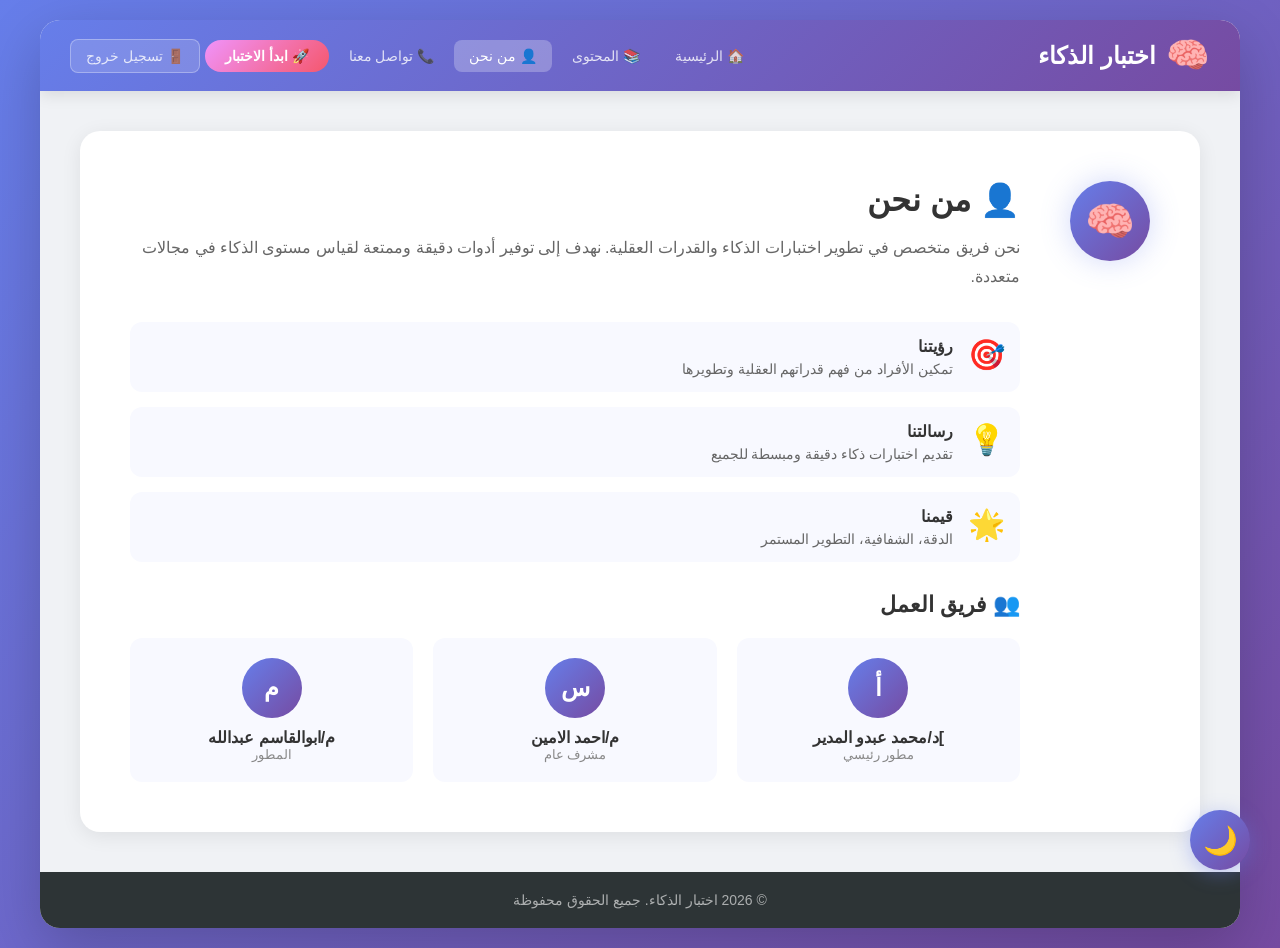
==== about.html @ 83cff0ea "Add files via upload" ====
<!DOCTYPE html>
<html lang="ar" dir="rtl">
<head>
    <meta charset="UTF-8">
    <meta name="viewport" content="width=device-width, initial-scale=1.0">
    <title>من نحن - اختبار الذكاء</title>
    <link rel="stylesheet" href="style.css">
</head>
<body>
    <div class="page-container">
        <!-- رأس الصفحة -->
        <header class="page-header">
            <div class="header-content">
                <div class="logo-section">
                    <span class="brain-icon">🧠</span>
                    <h1>اختبار الذكاء</h1>
                </div>
                <nav class="main-nav">
                    <a href="dashboard.html">🏠 الرئيسية</a>
                    <a href="content.html">📚 المحتوى</a>
                    <a href="about.html" class="active">👤 من نحن</a>
                    <a href="contact.html">📞 تواصل معنا</a>
                    <a href="test.html" class="nav-test-btn">🚀 ابدأ الاختبار</a>
                    <a href="logout.php" class="nav-logout-btn">🚪 تسجيل خروج</a>
                </nav>
                <div class="mobile-menu-btn" onclick="toggleMobileMenu()">☰</div>
            </div>
        </header>

        <!-- المحتوى -->
        <main class="page-main">
            <section class="about-section animate-brain">
                <div class="about-image">
                    <div class="brain-animation-small"></div>
                </div>
                <div class="about-content">
                    <h2>👤 من نحن</h2>
                    <p>نحن فريق متخصص في تطوير اختبارات الذكاء والقدرات العقلية. نهدف إلى توفير أدوات دقيقة وممتعة لقياس مستوى الذكاء في مجالات متعددة.</p>
                    
                    <div class="about-values">
                        <div class="value-item">
                            <span class="value-icon">🎯</span>
                            <div>
                                <h4>رؤيتنا</h4>
                                <p>تمكين الأفراد من فهم قدراتهم العقلية وتطويرها</p>
                            </div>
                        </div>
                        <div class="value-item">
                            <span class="value-icon">💡</span>
                            <div>
                                <h4>رسالتنا</h4>
                                <p>تقديم اختبارات ذكاء دقيقة ومبسطة للجميع</p>
                            </div>
                        </div>
                        <div class="value-item">
                            <span class="value-icon">🌟</span>
                            <div>
                                <h4>قيمنا</h4>
                                <p>الدقة، الشفافية، التطوير المستمر</p>
                            </div>
                        </div>
                    </div>

                    <div class="team-section">
                        <h3>👥 فريق العمل</h3>
                        <div class="team-grid">
                            <div class="team-member">
                                <div class="member-avatar">أ</div>
                                <h4>]د/محمد عبدو  المدير</h4>
                                <p>مطور رئيسي</p>
                            </div>
                            <div class="team-member">
                                <div class="member-avatar">س</div>
                                <h4>م/احمد الامين</h4>
                                <p>مشرف عام</p>
                            </div>
                            <div class="team-member">
                                <div class="member-avatar">م</div>
                                <h4>م/ابوالقاسم عبدالله</h4>
                                <p>المطور</p>
                            </div>
                        </div>
                    </div>
                </div>
            </section>
        </main>

        <footer class="page-footer">
            <p>© 2026 اختبار الذكاء. جميع الحقوق محفوظة</p>
        </footer>
    </div>

    <script src="script.js"></script>
    <script>
        function toggleMobileMenu() {
            document.querySelector('.main-nav').classList.toggle('mobile-open');
        }
    </script>
<!-- زر تبديل الوضع الليلي -->
<button class="theme-toggle" onclick="toggleTheme()" id="themeToggle" title="تبديل الوضع الليلي">
    🌙
</button>

<script src="script.js"></script>
<script>
    // التحقق من الوضع الليلي المحفوظ
    document.addEventListener('DOMContentLoaded', function() {
        if (localStorage.getItem('darkMode') === 'enabled') {
            document.body.classList.add('dark-mode');
            document.getElementById('themeToggle').textContent = '☀️';
        }
    });
</script>
</body>
</html>
---- style.css ----
/* ============================================
   style.css - التصميم الموحد للموقع
   ============================================ */

* {
    margin: 0;
    padding: 0;
    box-sizing: border-box;
    font-family: 'Tahoma', 'Segoe UI', Arial, sans-serif;
}

body {
    background: linear-gradient(135deg, #667eea 0%, #764ba2 100%);
    min-height: 100vh;
    display: flex;
    align-items: center;
    justify-content: center;
    padding: 20px;
}

/* ============================================
   ===== صفحات تسجيل الدخول والتسجيل =====
   ============================================ */

.auth-container {
    background: white;
    border-radius: 20px;
    padding: 50px 40px;
    width: 100%;
    max-width: 420px;
    box-shadow: 0 20px 60px rgba(0, 0, 0, 0.3);
    animation: fadeInUp 0.6s ease;
}

.auth-container.register {
    max-width: 460px;
    padding: 40px 35px;
}

@keyframes fadeInUp {
    from {
        opacity: 0;
        transform: translateY(30px);
    }
    to {
        opacity: 1;
        transform: translateY(0);
    }
}

.logo {
    text-align: center;
    margin-bottom: 30px;
}

.logo .brain-icon {
    font-size: 55px;
    display: block;
    margin-bottom: 10px;
}

.logo h1 {
    font-size: 28px;
    color: #333;
    margin-bottom: 5px;
}

.logo p {
    color: #888;
    font-size: 14px;
}

.form-group {
    margin-bottom: 20px;
}

.form-group label {
    display: block;
    font-weight: 600;
    color: #555;
    margin-bottom: 6px;
    font-size: 14px;
}

.form-group input {
    width: 100%;
    padding: 12px 15px;
    border: 2px solid #e0e0e0;
    border-radius: 10px;
    font-size: 16px;
    transition: all 0.3s ease;
}

.form-group input:focus {
    border-color: #667eea;
    outline: none;
    box-shadow: 0 0 0 3px rgba(102, 126, 234, 0.2);
}

.form-group input.error {
    border-color: #e74c3c;
}

.error-message {
    color: #e74c3c;
    font-size: 12px;
    margin-top: 5px;
    display: none;
}

.password-hint {
    font-size: 12px;
    color: #999;
    margin-top: 4px;
}

.btn-primary {
    width: 100%;
    padding: 14px;
    background: linear-gradient(135deg, #667eea 0%, #764ba2 100%);
    color: white;
    border: none;
    border-radius: 10px;
    font-size: 18px;
    font-weight: 600;
    cursor: pointer;
    transition: all 0.3s ease;
}

.btn-primary:hover {
    transform: scale(1.02);
    box-shadow: 0 8px 25px rgba(102, 126, 234, 0.4);
}

.btn-primary:active {
    transform: scale(0.98);
}

.auth-link {
    text-align: center;
    margin-top: 20px;
    color: #888;
    font-size: 14px;
}

.auth-link a {
    color: #667eea;
    text-decoration: none;
    font-weight: 600;
}

.auth-link a:hover {
    text-decoration: underline;
}

.alert {
    padding: 12px 15px;
    border-radius: 10px;
    margin-bottom: 20px;
    display: none;
}

.alert-danger {
    background: #fde8e8;
    color: #c0392b;
    border: 1px solid #f5c6cb;
}

.alert-success {
    background: #e8f5e9;
    color: #27ae60;
    border: 1px solid #c3e6cb;
}

/* ============================================
   ===== صفحة الاختبار =====
   ============================================ */

.test-container {
    max-width: 800px;
    margin: 0 auto;
    width: 100%;
}

/* رأس الصفحة */
.header {
    background: white;
    border-radius: 15px;
    padding: 20px 25px;
    margin-bottom: 25px;
    box-shadow: 0 2px 10px rgba(0, 0, 0, 0.08);
    display: flex;
    justify-content: space-between;
    align-items: center;
    flex-wrap: wrap;
}

.header .user-info {
    display: flex;
    align-items: center;
    gap: 15px;
}

.header .user-info .avatar {
    width: 40px;
    height: 40px;
    background: linear-gradient(135deg, #667eea 0%, #764ba2 100%);
    border-radius: 50%;
    display: flex;
    align-items: center;
    justify-content: center;
    color: white;
    font-weight: bold;
    font-size: 18px;
}

.header .user-info .username {
    font-weight: 600;
    color: #333;
}

.header .progress-info {
    display: flex;
    align-items: center;
    gap: 20px;
}

.header .progress-info .score-badge {
    background: #667eea;
    color: white;
    padding: 6px 15px;
    border-radius: 20px;
    font-size: 14px;
    font-weight: 600;
}

.btn-logout {
    padding: 8px 18px;
    background: #e74c3c;
    color: white;
    border: none;
    border-radius: 8px;
    cursor: pointer;
    font-weight: 600;
    transition: all 0.3s ease;
}

.btn-logout:hover {
    background: #c0392b;
    transform: scale(1.05);
}

/* شريط التقدم */
.progress-bar-wrapper {
    background: white;
    border-radius: 15px;
    padding: 20px 25px;
    margin-bottom: 25px;
    box-shadow: 0 2px 10px rgba(0, 0, 0, 0.08);
}

.progress-bar-wrapper .progress-text {
    display: flex;
    justify-content: space-between;
    margin-bottom: 8px;
    font-size: 14px;
    color: #666;
}

.progress-bar {
    width: 100%;
    height: 8px;
    background: #e0e0e0;
    border-radius: 10px;
    overflow: hidden;
}

.progress-bar .progress-fill {
    height: 100%;
    background: linear-gradient(90deg, #667eea, #764ba2);
    border-radius: 10px;
    transition: width 0.5s ease;
    width: 0%;
}

/* بطاقة السؤال */
.question-card {
    background: white;
    border-radius: 15px;
    padding: 30px;
    box-shadow: 0 2px 15px rgba(0, 0, 0, 0.08);
    animation: fadeIn 0.4s ease;
}

@keyframes fadeIn {
    from {
        opacity: 0;
        transform: translateY(20px);
    }
    to {
        opacity: 1;
        transform: translateY(0);
    }
}

.question-card .question-number {
    color: #667eea;
    font-weight: 600;
    font-size: 14px;
    margin-bottom: 10px;
}

.question-card .question-text {
    font-size: 20px;
    font-weight: 600;
    color: #333;
    margin-bottom: 25px;
    line-height: 1.6;
}

/* خيارات الإجابة */
.options {
    display: grid;
    gap: 12px;
}

.option {
    display: flex;
    align-items: center;
    padding: 14px 18px;
    border: 2px solid #e8e8e8;
    border-radius: 12px;
    cursor: pointer;
    transition: all 0.25s ease;
}

.option:hover {
    border-color: #667eea;
    background: #f8f9ff;
    transform: translateX(5px);
}

.option.selected {
    border-color: #667eea;
    background: #eef0ff;
    box-shadow: 0 0 0 3px rgba(102, 126, 234, 0.2);
}

.option input[type="radio"] {
    display: none;
}

.option .option-label {
    width: 30px;
    height: 30px;
    background: #f0f2f5;
    border-radius: 50%;
    display: flex;
    align-items: center;
    justify-content: center;
    font-weight: 700;
    color: #555;
    margin-left: 15px;
    flex-shrink: 0;
    transition: all 0.3s ease;
}

.option.selected .option-label {
    background: #667eea;
    color: white;
}

.option .option-text {
    font-size: 16px;
    color: #333;
}

/* ============================================
   ===== أزرار التحكم =====
   ============================================ */

.controls {
    display: flex;
    justify-content: space-between;
    align-items: center;
    margin-top: 30px;
    gap: 15px;
    flex-wrap: wrap;
}

.controls button {
    padding: 14px 35px;
    border: none;
    border-radius: 12px;
    font-weight: 700;
    font-size: 17px;
    cursor: pointer;
    transition: all 0.3s ease;
    min-width: 140px;
    letter-spacing: 0.5px;
    box-shadow: 0 4px 6px rgba(0, 0, 0, 0.1);
}

/* زر السابق */
.btn-prev {
    background: #f0f0f0;
    color: #555;
    order: 1;
    border: 2px solid #e0e0e0;
}

.btn-prev:hover:not(:disabled) {
    background: #e0e0e0;
    transform: translateY(-2px);
    box-shadow: 0 6px 12px rgba(0, 0, 0, 0.15);
}

.btn-prev:disabled {
    opacity: 0.4;
    cursor: not-allowed;
    transform: none;
    box-shadow: none;
}

/* زر التالي */
.btn-next {
    background: linear-gradient(135deg, #667eea 0%, #764ba2 100%);
    color: white;
    order: 2;
}

.btn-next:hover {
    transform: translateY(-2px);
    box-shadow: 0 8px 20px rgba(102, 126, 234, 0.4);
}

.btn-next:active {
    transform: scale(0.98);
}

/* زر إنهاء الاختبار */
.btn-submit {
    background: linear-gradient(135deg, #27ae60 0%, #2ecc71 100%);
    color: white;
    order: 2;
    animation: pulseGreen 2s infinite;
}

.btn-submit:hover {
    transform: translateY(-2px) scale(1.02);
    box-shadow: 0 8px 25px rgba(46, 204, 113, 0.5);
}

.btn-submit:active {
    transform: scale(0.98);
}

.btn-submit.hidden {
    display: none;
}

/* تأثير نبض لزر إنهاء الاختبار */
@keyframes pulseGreen {
    0% {
        box-shadow: 0 0 0 0 rgba(46, 204, 113, 0.4);
    }
    70% {
        box-shadow: 0 0 0 10px rgba(46, 204, 113, 0);
    }
    100% {
        box-shadow: 0 0 0 0 rgba(46, 204, 113, 0);
    }
}

/* ترتيب الأزرار عندما يكون زر إنهاء الاختبار فقط */
.controls:has(.btn-submit:not(.hidden)) {
    justify-content: space-between;
}

.controls:has(.btn-submit:not(.hidden)) .btn-prev {
    order: 1;
}

.controls:has(.btn-submit:not(.hidden)) .btn-submit {
    order: 2;
}

/* ترتيب الأزرار عندما يكون زر التالي فقط */
.controls:has(.btn-next:not(.hidden)) {
    justify-content: space-between;
}

.controls:has(.btn-next:not(.hidden)) .btn-prev {
    order: 1;
}

.controls:has(.btn-next:not(.hidden)) .btn-next {
    order: 2;
}

/* عداد الأسئلة */
.question-counter {
    text-align: center;
    margin-top: 20px;
    color: #999;
    font-size: 14px;
}

/* ============================================
   ===== صفحة النتائج =====
   ============================================ */

.results-container {
    max-width: 700px;
    margin: 0 auto;
    width: 100%;
}

.results-card {
    background: white;
    border-radius: 20px;
    padding: 50px 40px;
    text-align: center;
    box-shadow: 0 20px 60px rgba(0, 0, 0, 0.15);
    animation: fadeInUp 0.6s ease;
}

.results-card .result-icon {
    font-size: 80px;
    margin-bottom: 15px;
}

.results-card .score-number {
    font-size: 60px;
    font-weight: 800;
    color: #333;
    margin: 10px 0;
}

.results-card .score-number span {
    font-size: 30px;
    color: #999;
}

.results-card .iq-level {
    font-size: 24px;
    font-weight: 700;
    color: #667eea;
    margin-bottom: 10px;
}

.results-card .iq-description {
    color: #666;
    font-size: 16px;
    margin-bottom: 25px;
    line-height: 1.8;
}

.results-stats {
    display: grid;
    grid-template-columns: repeat(auto-fit, minmax(120px, 1fr));
    gap: 15px;
    margin: 30px 0;
    padding: 25px;
    background: #f8f9ff;
    border-radius: 15px;
}

.results-stats .stat-item {
    text-align: center;
}

.results-stats .stat-item .stat-value {
    font-size: 28px;
    font-weight: 700;
    color: #333;
}

.results-stats .stat-item .stat-label {
    font-size: 13px;
    color: #888;
    margin-top: 5px;
}

.btn-retry {
    padding: 14px 40px;
    background: linear-gradient(135deg, #667eea 0%, #764ba2 100%);
    color: white;
    border: none;
    border-radius: 10px;
    font-size: 18px;
    font-weight: 600;
    cursor: pointer;
    transition: all 0.3s ease;
    margin: 5px;
}

.btn-retry:hover {
    transform: scale(1.02);
    box-shadow: 0 8px 25px rgba(102, 126, 234, 0.4);
}

.btn-dashboard {
    padding: 14px 40px;
    background: #2ecc71;
    color: white;
    border: none;
    border-radius: 10px;
    font-size: 18px;
    font-weight: 600;
    cursor: pointer;
    transition: all 0.3s ease;
    margin: 5px;
}

.btn-dashboard:hover {
    background: #27ae60;
    transform: scale(1.02);
}

/* ============================================
   ===== التجاوب (Responsive) =====
   ============================================ */

/* للشاشات المتوسطة */
@media (max-width: 768px) {
    .test-container {
        padding: 0 10px;
    }
    
    .question-card {
        padding: 25px;
    }
    
    .question-card .question-text {
        font-size: 18px;
    }
}

/* للشاشات الصغيرة (الجوال) */
@media (max-width: 600px) {
    .auth-container {
        padding: 30px 20px;
    }
    
    .auth-container.register {
        padding: 25px 15px;
    }
    
    .logo h1 {
        font-size: 22px;
    }
    
    .logo .brain-icon {
        font-size: 40px;
    }
    
    /* رأس الصفحة */
    .header {
        flex-direction: column;
        gap: 10px;
        align-items: stretch;
        padding: 15px;
    }
    
    .header .progress-info {
        justify-content: space-between;
    }
    
    .header .user-info .username {
        font-size: 14px;
    }
    
    /* شريط التقدم */
    .progress-bar-wrapper {
        padding: 15px;
    }
    
    .progress-bar-wrapper .progress-text {
        font-size: 12px;
    }
    
    /* بطاقة السؤال */
    .question-card {
        padding: 18px;
    }
    
    .question-card .question-number {
        font-size: 12px;
    }
    
    .question-card .question-text {
        font-size: 16px;
        margin-bottom: 18px;
    }
    
    /* الخيارات */
    .option {
        padding: 12px 14px;
    }
    
    .option .option-label {
        width: 25px;
        height: 25px;
        font-size: 13px;
        margin-left: 12px;
    }
    
    .option .option-text {
        font-size: 14px;
    }
    
    /* الأزرار */
    .controls {
        flex-direction: column;
        align-items: stretch;
        gap: 12px;
        margin-top: 20px;
    }
    
    .controls button {
        width: 100%;
        min-width: unset;
        padding: 16px 20px;
        font-size: 16px;
        border-radius: 10px;
    }
    
    .controls:has(.btn-submit:not(.hidden)) {
        flex-direction: column;
    }
    
    .controls:has(.btn-submit:not(.hidden)) .btn-prev {
        order: 1;
    }
    
    .controls:has(.btn-submit:not(.hidden)) .btn-submit {
        order: 2;
    }
    
    .controls:has(.btn-next:not(.hidden)) {
        flex-direction: column;
    }
    
    .controls:has(.btn-next:not(.hidden)) .btn-prev {
        order: 1;
    }
    
    .controls:has(.btn-next:not(.hidden)) .btn-next {
        order: 2;
    }
    
    .question-counter {
        font-size: 12px;
        margin-top: 15px;
    }
    
    /* صفحة النتائج */
    .results-card {
        padding: 30px 20px;
    }
    
    .results-card .score-number {
        font-size: 40px;
    }
    
    .results-card .result-icon {
        font-size: 60px;
    }
    
    .results-card .iq-level {
        font-size: 20px;
    }
    
    .results-stats {
        grid-template-columns: repeat(3, 1fr);
        gap: 10px;
        padding: 15px;
    }
    
    .results-stats .stat-item .stat-value {
        font-size: 22px;
    }
    
    .btn-retry, .btn-dashboard {
        width: 100%;
        padding: 14px;
        font-size: 16px;
    }
}

/* للشاشات الصغيرة جداً */
@media (max-width: 400px) {
    .auth-container {
        padding: 20px 15px;
    }
    
    .question-card .question-text {
        font-size: 14px;
    }
    
    .option .option-text {
        font-size: 13px;
    }
    
    .controls button {
        font-size: 14px;
        padding: 14px;
    }
    
    .results-card .score-number {
        font-size: 32px;
    }
}

/* ============================================
   ===== تحسينات إضافية =====
   ============================================ */

/* منع تحديد النص */
.option, button {
    user-select: none;
}

/* تحسين التمرير */
::-webkit-scrollbar {
    width: 8px;
}

::-webkit-scrollbar-track {
    background: #f1f1f1;
    border-radius: 10px;
}

::-webkit-scrollbar-thumb {
    background: #667eea;
    border-radius: 10px;
}

::-webkit-scrollbar-thumb:hover {
    background: #764ba2;
}

/* تأثيرات للتحميل */
.loading {
    opacity: 0.6;
    pointer-events: none;
}

/* رسالة نجاح مؤقتة */
.toast-success {
    position: fixed;
    top: 20px;
    right: 20px;
    background: #27ae60;
    color: white;
    padding: 15px 25px;
    border-radius: 10px;
    box-shadow: 0 4px 15px rgba(0, 0, 0, 0.2);
    animation: slideInRight 0.5s ease;
    z-index: 9999;
}

@keyframes slideInRight {
    from {
        transform: translateX(100%);
        opacity: 0;
    }
    to {
        transform: translateX(0);
        opacity: 1;
    }
}

/* ============================================
   ===== نهاية الملف =====
   ============================================ */
/* ============================================
   ===== الصفحات الجديدة (Dashboard, About, Contact, Content) =====
   ============================================ */

/* ===== الحاويات العامة ===== */
.dashboard-container,
.page-container {
    max-width: 1200px;
    margin: 0 auto;
    width: 100%;
    background: #f0f2f5;
    min-height: 100vh;
    border-radius: 20px;
    overflow: hidden;
    box-shadow: 0 20px 60px rgba(0, 0, 0, 0.2);
}

/* ===== رأس الصفحة ===== */
.dashboard-header,
.page-header {
    background: linear-gradient(135deg, #667eea 0%, #764ba2 100%);
    padding: 15px 30px;
    position: sticky;
    top: 0;
    z-index: 1000;
    box-shadow: 0 4px 15px rgba(0, 0, 0, 0.1);
}

.header-content {
    display: flex;
    justify-content: space-between;
    align-items: center;
    flex-wrap: wrap;
    gap: 15px;
}

.logo-section {
    display: flex;
    align-items: center;
    gap: 10px;
    color: white;
}

.logo-section .brain-icon {
    font-size: 35px;
    animation: brainFloat 3s ease-in-out infinite;
}

.logo-section h1 {
    font-size: 24px;
    font-weight: 700;
}

/* ===== القائمة الرئيسية ===== */
.main-nav {
    display: flex;
    align-items: center;
    gap: 5px;
    flex-wrap: wrap;
}

.main-nav a {
    color: rgba(255, 255, 255, 0.8);
    text-decoration: none;
    padding: 8px 15px;
    border-radius: 8px;
    transition: all 0.3s ease;
    font-size: 14px;
    font-weight: 500;
}

.main-nav a:hover {
    background: rgba(255, 255, 255, 0.2);
    color: white;
    transform: translateY(-2px);
}

.main-nav a.active {
    background: rgba(255, 255, 255, 0.25);
    color: white;
}

.nav-test-btn {
    background: linear-gradient(135deg, #f093fb 0%, #f5576c 100%);
    color: white !important;
    font-weight: 700 !important;
    padding: 8px 20px !important;
    border-radius: 25px !important;
}

.nav-test-btn:hover {
    transform: scale(1.05) !important;
    box-shadow: 0 4px 15px rgba(245, 87, 108, 0.4);
}

.nav-logout-btn {
    background: rgba(255, 255, 255, 0.15);
    border: 1px solid rgba(255, 255, 255, 0.3);
}

.nav-logout-btn:hover {
    background: #e74c3c !important;
    border-color: #e74c3c;
}

.mobile-menu-btn {
    display: none;
    color: white;
    font-size: 30px;
    cursor: pointer;
}

/* ===== المحتوى الرئيسي ===== */
.dashboard-main,
.page-main {
    padding: 40px;
    background: #f0f2f5;
}

/* ===== قسم الترحيب ===== */
.welcome-section {
    display: flex;
    align-items: center;
    gap: 50px;
    background: white;
    border-radius: 20px;
    padding: 50px;
    margin-bottom: 40px;
    box-shadow: 0 4px 20px rgba(0, 0, 0, 0.08);
}

.welcome-text h2 {
    font-size: 32px;
    color: #333;
    margin-bottom: 10px;
}

.welcome-text #welcomeUser {
    font-size: 20px;
    color: #667eea;
    font-weight: 600;
    margin-bottom: 15px;
}

.welcome-desc {
    color: #666;
    line-height: 1.8;
    margin-bottom: 25px;
    font-size: 16px;
}

/* ===== إحصائيات الترحيب ===== */
.welcome-stats {
    display: flex;
    gap: 30px;
    margin-bottom: 25px;
}

.stat-box {
    text-align: center;
    background: #f8f9ff;
    padding: 15px 25px;
    border-radius: 12px;
    min-width: 80px;
}

.stat-number {
    display: block;
    font-size: 28px;
    font-weight: 700;
    color: #667eea;
}

.stat-label {
    font-size: 13px;
    color: #888;
}

/* ===== زر بدء الاختبار ===== */
.btn-start-test {
    display: inline-block;
    padding: 14px 40px;
    background: linear-gradient(135deg, #667eea 0%, #764ba2 100%);
    color: white;
    text-decoration: none;
    border-radius: 50px;
    font-weight: 700;
    font-size: 18px;
    transition: all 0.3s ease;
    box-shadow: 0 4px 15px rgba(102, 126, 234, 0.3);
}

.btn-start-test:hover {
    transform: translateY(-3px) scale(1.02);
    box-shadow: 0 8px 30px rgba(102, 126, 234, 0.4);
}

/* ===== رسوم العقل المتحركة ===== */
.brain-animation {
    flex-shrink: 0;
    width: 200px;
    height: 200px;
}

.brain-container {
    width: 100%;
    height: 100%;
    display: flex;
    align-items: center;
    justify-content: center;
}

.brain-3d {
    width: 150px;
    height: 150px;
    background: linear-gradient(135deg, #667eea 0%, #764ba2 100%);
    border-radius: 50%;
    position: relative;
    animation: brainPulse 2s ease-in-out infinite;
    box-shadow: 0 0 40px rgba(102, 126, 234, 0.3);
}

.brain-3d::before {
    content: '🧠';
    font-size: 80px;
    position: absolute;
    top: 50%;
    left: 50%;
    transform: translate(-50%, -50%);
}

.brain-3d::after {
    content: '';
    position: absolute;
    top: -10px;
    left: -10px;
    right: -10px;
    bottom: -10px;
    border-radius: 50%;
    border: 3px solid rgba(102, 126, 234, 0.2);
    animation: brainRing 3s ease-in-out infinite;
}

@keyframes brainPulse {
    0%, 100% { transform: scale(1); }
    50% { transform: scale(1.05); }
}

@keyframes brainRing {
    0%, 100% { transform: scale(1); opacity: 1; }
    50% { transform: scale(1.3); opacity: 0; }
}

@keyframes brainFloat {
    0%, 100% { transform: translateY(0); }
    50% { transform: translateY(-10px); }
}

/* ===== قسم المميزات ===== */
.features-section {
    background: white;
    border-radius: 20px;
    padding: 50px;
    margin-bottom: 40px;
    box-shadow: 0 4px 20px rgba(0, 0, 0, 0.08);
}

.features-section h2 {
    text-align: center;
    font-size: 28px;
    color: #333;
    margin-bottom: 30px;
}

.features-grid {
    display: grid;
    grid-template-columns: repeat(auto-fit, minmax(220px, 1fr));
    gap: 25px;
}

.feature-card {
    background: #f8f9ff;
    padding: 30px 20px;
    border-radius: 15px;
    text-align: center;
    transition: all 0.3s ease;
    border: 2px solid transparent;
}

.feature-card:hover {
    transform: translateY(-5px);
    border-color: #667eea;
    box-shadow: 0 8px 25px rgba(102, 126, 234, 0.15);
}

.feature-icon {
    font-size: 45px;
    display: block;
    margin-bottom: 15px;
}

.feature-card h3 {
    font-size: 18px;
    color: #333;
    margin-bottom: 10px;
}

.feature-card p {
    color: #666;
    font-size: 14px;
    line-height: 1.6;
}

/* ===== قسم الشهادات ===== */
.testimonials-section {
    background: white;
    border-radius: 20px;
    padding: 50px;
    box-shadow: 0 4px 20px rgba(0, 0, 0, 0.08);
}

.testimonials-section h2 {
    text-align: center;
    font-size: 28px;
    color: #333;
    margin-bottom: 30px;
}

.testimonials-grid {
    display: grid;
    grid-template-columns: repeat(auto-fit, minmax(250px, 1fr));
    gap: 25px;
}

.testimonial-card {
    background: #f8f9ff;
    padding: 25px;
    border-radius: 15px;
    border-right: 4px solid #667eea;
}

.testimonial-card p {
    color: #555;
    font-size: 15px;
    line-height: 1.8;
    margin-bottom: 15px;
    font-style: italic;
}

.testimonial-author {
    display: flex;
    justify-content: space-between;
    align-items: center;
}

.author-name {
    font-weight: 600;
    color: #333;
}

.author-rating {
    color: #f1c40f;
}

/* ===== صفحة من نحن ===== */
.about-section {
    display: flex;
    gap: 50px;
    background: white;
    border-radius: 20px;
    padding: 50px;
    box-shadow: 0 4px 20px rgba(0, 0, 0, 0.08);
}

.about-content h2 {
    font-size: 32px;
    color: #333;
    margin-bottom: 15px;
}

.about-content > p {
    color: #666;
    line-height: 1.8;
    font-size: 16px;
    margin-bottom: 30px;
}

.about-values {
    display: grid;
    gap: 15px;
    margin-bottom: 30px;
}

.value-item {
    display: flex;
    align-items: flex-start;
    gap: 15px;
    padding: 15px;
    background: #f8f9ff;
    border-radius: 12px;
}

.value-icon {
    font-size: 30px;
}

.value-item h4 {
    color: #333;
    margin-bottom: 5px;
}

.value-item p {
    color: #666;
    font-size: 14px;
}

/* ===== فريق العمل ===== */
.team-section h3 {
    font-size: 22px;
    color: #333;
    margin-bottom: 20px;
}

.team-grid {
    display: grid;
    grid-template-columns: repeat(auto-fit, minmax(150px, 1fr));
    gap: 20px;
}

.team-member {
    text-align: center;
    padding: 20px;
    background: #f8f9ff;
    border-radius: 12px;
    transition: all 0.3s ease;
}

.team-member:hover {
    transform: translateY(-5px);
    box-shadow: 0 8px 25px rgba(0, 0, 0, 0.1);
}

.member-avatar {
    width: 60px;
    height: 60px;
    background: linear-gradient(135deg, #667eea 0%, #764ba2 100%);
    border-radius: 50%;
    display: flex;
    align-items: center;
    justify-content: center;
    color: white;
    font-size: 24px;
    font-weight: 700;
    margin: 0 auto 10px;
}

.team-member h4 {
    color: #333;
    font-size: 16px;
}

.team-member p {
    color: #888;
    font-size: 13px;
}

/* ===== صفحة تواصل معنا ===== */
.contact-section {
    display: grid;
    grid-template-columns: 1fr 1fr;
    gap: 40px;
    background: white;
    border-radius: 20px;
    padding: 50px;
    box-shadow: 0 4px 20px rgba(0, 0, 0, 0.08);
}

.contact-info h2 {
    font-size: 32px;
    color: #333;
    margin-bottom: 15px;
}

.contact-info > p {
    color: #666;
    margin-bottom: 25px;
}

.contact-methods {
    display: grid;
    gap: 15px;
    margin-bottom: 25px;
}

.contact-method {
    display: flex;
    align-items: center;
    gap: 15px;
    padding: 12px 15px;
    background: #f8f9ff;
    border-radius: 10px;
}

.contact-icon {
    font-size: 28px;
}

.contact-method h4 {
    color: #333;
    font-size: 15px;
}

.contact-method p {
    color: #666;
    font-size: 14px;
}

.social-links {
    display: flex;
    gap: 10px;
    flex-wrap: wrap;
}

.social-link {
    padding: 8px 20px;
    background: #f0f2f5;
    color: #555;
    text-decoration: none;
    border-radius: 25px;
    transition: all 0.3s ease;
    font-size: 14px;
}

.social-link:hover {
    background: #667eea;
    color: white;
    transform: translateY(-2px);
}

/* ===== نموذج الاتصال ===== */
.contact-form h3 {
    font-size: 22px;
    color: #333;
    margin-bottom: 20px;
}

.contact-form .form-group {
    margin-bottom: 15px;
}

.contact-form label {
    display: block;
    font-weight: 600;
    color: #555;
    margin-bottom: 5px;
    font-size: 14px;
}

.contact-form input,
.contact-form textarea {
    width: 100%;
    padding: 12px 15px;
    border: 2px solid #e0e0e0;
    border-radius: 10px;
    font-size: 15px;
    transition: all 0.3s ease;
}

.contact-form input:focus,
.contact-form textarea:focus {
    border-color: #667eea;
    outline: none;
    box-shadow: 0 0 0 3px rgba(102, 126, 234, 0.2);
}

.btn-send {
    width: 100%;
    padding: 14px;
    background: linear-gradient(135deg, #667eea 0%, #764ba2 100%);
    color: white;
    border: none;
    border-radius: 10px;
    font-size: 18px;
    font-weight: 600;
    cursor: pointer;
    transition: all 0.3s ease;
}

.btn-send:hover {
    transform: scale(1.02);
    box-shadow: 0 8px 25px rgba(102, 126, 234, 0.4);
}

.form-message {
    margin-top: 15px;
    padding: 15px;
    border-radius: 10px;
    display: none;
}

.form-message.success {
    display: block;
    background: #e8f5e9;
    color: #27ae60;
    border: 1px solid #c3e6cb;
}

/* ===== صفحة المحتوى ===== */
.content-header {
    text-align: center;
    margin-bottom: 40px;
}

.content-header h2 {
    font-size: 32px;
    color: #333;
    margin-bottom: 10px;
}

.content-header p {
    color: #666;
    font-size: 16px;
}

.content-grid {
    display: grid;
    grid-template-columns: repeat(auto-fit, minmax(280px, 1fr));
    gap: 25px;
    margin-bottom: 40px;
}

.content-card {
    background: white;
    padding: 30px;
    border-radius: 15px;
    box-shadow: 0 4px 15px rgba(0, 0, 0, 0.08);
    transition: all 0.3s ease;
}

.content-card:hover {
    transform: translateY(-5px);
    box-shadow: 0 8px 30px rgba(0, 0, 0, 0.12);
}

.content-card-icon {
    font-size: 40px;
    display: block;
    margin-bottom: 15px;
}

.content-card h3 {
    font-size: 20px;
    color: #333;
    margin-bottom: 10px;
}

.content-card p {
    color: #666;
    font-size: 14px;
    line-height: 1.6;
    margin-bottom: 15px;
}

.content-card ul {
    list-style: none;
    padding: 0;
}

.content-card ul li {
    padding: 5px 0;
    color: #555;
    font-size: 14px;
}

.content-info-box {
    background: linear-gradient(135deg, #667eea 0%, #764ba2 100%);
    padding: 40px;
    border-radius: 15px;
    color: white;
    text-align: center;
}

.content-info-box h3 {
    font-size: 24px;
    margin-bottom: 20px;
}

.content-info-box ul {
    list-style: none;
    padding: 0;
    margin-bottom: 25px;
}

.content-info-box ul li {
    padding: 8px 0;
    font-size: 16px;
}

.content-info-box .btn-start-test {
    background: white;
    color: #667eea;
}

.content-info-box .btn-start-test:hover {
    background: #f0f0f0;
}

/* ===== تذييل الصفحة ===== */
.dashboard-footer,
.page-footer {
    background: #2d3436;
    padding: 20px 40px;
    text-align: center;
    color: rgba(255, 255, 255, 0.6);
}

.dashboard-footer p,
.page-footer p {
    font-size: 14px;
}

.footer-links {
    display: flex;
    justify-content: center;
    gap: 20px;
    margin-top: 10px;
}

.footer-links a {
    color: rgba(255, 255, 255, 0.6);
    text-decoration: none;
    font-size: 13px;
    transition: color 0.3s ease;
}

.footer-links a:hover {
    color: white;
}

/* ===== رسوم عقل صغيرة ===== */
.brain-animation-small {
    width: 80px;
    height: 80px;
    margin: 0 auto 20px;
    background: linear-gradient(135deg, #667eea 0%, #764ba2 100%);
    border-radius: 50%;
    display: flex;
    align-items: center;
    justify-content: center;
    font-size: 40px;
    animation: brainPulse 2s ease-in-out infinite;
    box-shadow: 0 0 30px rgba(102, 126, 234, 0.3);
}

.brain-animation-small::before {
    content: '🧠';
}

/* ===== التجاوب للشاشات الصغيرة ===== */
@media (max-width: 992px) {
    .welcome-section {
        flex-direction: column;
        padding: 30px;
    }
    
    .brain-animation {
        width: 150px;
        height: 150px;
    }
    
    .brain-3d {
        width: 120px;
        height: 120px;
    }
    
    .contact-section {
        grid-template-columns: 1fr;
    }
}

@media (max-width: 768px) {
    .main-nav {
        display: none;
        flex-direction: column;
        width: 100%;
        background: rgba(255, 255, 255, 0.1);
        padding: 15px;
        border-radius: 10px;
    }
    
    .main-nav.mobile-open {
        display: flex;
    }
    
    .main-nav a {
        width: 100%;
        text-align: center;
        padding: 12px;
    }
    
    .mobile-menu-btn {
        display: block;
    }
    
    .dashboard-main,
    .page-main {
        padding: 20px;
    }
    
    .welcome-section {
        padding: 20px;
    }
    
    .welcome-text h2 {
        font-size: 24px;
    }
    
    .welcome-stats {
        flex-wrap: wrap;
        gap: 15px;
    }
    
    .stat-box {
        min-width: 70px;
        padding: 12px 18px;
    }
    
    .features-section,
    .testimonials-section,
    .about-section,
    .contact-section {
        padding: 25px;
    }
    
    .features-grid {
        grid-template-columns: 1fr 1fr;
    }
    
    .team-grid {
        grid-template-columns: 1fr 1fr;
    }
    
    .content-grid {
        grid-template-columns: 1fr;
    }
    
    .content-info-box {
        padding: 25px;
    }
}

@media (max-width: 480px) {
    .features-grid {
        grid-template-columns: 1fr;
    }
    
    .team-grid {
        grid-template-columns: 1fr;
    }
    
    .testimonials-grid {
        grid-template-columns: 1fr;
    }
    
    .header-content {
        flex-wrap: wrap;
    }
    
    .logo-section h1 {
        font-size: 18px;
    }
    
    .dashboard-footer,
    .page-footer {
        padding: 15px 20px;
    }
    
    .footer-links {
        flex-wrap: wrap;
        gap: 10px;
    }
}
/* ============================================
   ===== صفحة النتائج - مقياس IQ =====
   ============================================ */

/* حاوية درجة IQ */
.iq-score-container {
    margin: 20px 0;
    text-align: center;
}

.iq-score-number {
    font-size: 72px;
    font-weight: 900;
    background: linear-gradient(135deg, #667eea 0%, #764ba2 100%);
    -webkit-background-clip: text;
    -webkit-text-fill-color: transparent;
    background-clip: text;
    animation: scorePulse 2s ease-in-out infinite;
}

@keyframes scorePulse {
    0%, 100% { transform: scale(1); }
    50% { transform: scale(1.05); }
}

.iq-score-label {
    font-size: 18px;
    color: #888;
    margin-top: 5px;
}

/* شارة مستوى الذكاء */
.iq-level-badge {
    display: inline-block;
    padding: 10px 30px;
    background: linear-gradient(135deg, #667eea 0%, #764ba2 100%);
    color: white;
    border-radius: 50px;
    font-size: 24px;
    font-weight: 700;
    margin: 10px 0;
    box-shadow: 0 4px 15px rgba(102, 126, 234, 0.3);
}

/* شريط تقدم IQ */
.iq-bar-container {
    margin: 25px 0;
    padding: 15px 0;
}

.iq-bar-labels {
    display: flex;
    justify-content: space-between;
    font-size: 12px;
    color: #999;
    margin-bottom: 5px;
}

.iq-bar {
    position: relative;
    width: 100%;
    height: 20px;
    background: #f0f0f0;
    border-radius: 10px;
    overflow: visible;
    box-shadow: inset 0 2px 4px rgba(0, 0, 0, 0.1);
}

.iq-bar-fill {
    height: 100%;
    border-radius: 10px;
    transition: width 1.5s ease;
    background: linear-gradient(90deg, #667eea, #764ba2);
    position: relative;
}

.iq-bar-marker {
    position: absolute;
    top: -25px;
    font-size: 20px;
    color: #e74c3c;
    transition: left 1.5s ease;
    animation: bounceMarker 2s ease-in-out infinite;
}

@keyframes bounceMarker {
    0%, 100% { transform: translateY(0); }
    50% { transform: translateY(-5px); }
}

/* تفسير النتيجة */
.iq-interpretation {
    background: #f8f9ff;
    border-radius: 15px;
    padding: 20px;
    margin: 20px 0;
}

.iq-interpretation h3 {
    color: #333;
    margin-bottom: 15px;
    font-size: 18px;
}

.interpretation-grid {
    display: grid;
    grid-template-columns: 1fr 1fr;
    gap: 12px;
}

.interpretation-item {
    display: flex;
    justify-content: space-between;
    align-items: center;
    padding: 8px 12px;
    background: white;
    border-radius: 8px;
    border-right: 3px solid #667eea;
}

.interpretation-label {
    color: #888;
    font-size: 13px;
}

.interpretation-value {
    font-weight: 600;
    color: #333;
    font-size: 14px;
}

/* نصائح التحسين */
.iq-tips {
    background: linear-gradient(135deg, #2d3436 0%, #636e72 100%);
    border-radius: 15px;
    padding: 25px;
    margin: 20px 0;
    color: white;
}

.iq-tips h3 {
    color: white;
    margin-bottom: 15px;
    font-size: 18px;
}

.iq-tips ul {
    list-style: none;
    padding: 0;
}

.iq-tips ul li {
    padding: 8px 0;
    border-bottom: 1px solid rgba(255, 255, 255, 0.1);
    font-size: 14px;
}

.iq-tips ul li:last-child {
    border-bottom: none;
}

/* أزرار النتائج */
.results-actions {
    display: flex;
    justify-content: center;
    gap: 15px;
    flex-wrap: wrap;
    margin-top: 25px;
}

.results-actions button {
    padding: 12px 30px;
    border: none;
    border-radius: 10px;
    font-weight: 600;
    font-size: 16px;
    cursor: pointer;
    transition: all 0.3s ease;
}

.btn-share {
    background: linear-gradient(135deg, #00b894 0%, #00cec9 100%);
    color: white;
}

.btn-share:hover {
    transform: scale(1.05);
    box-shadow: 0 4px 15px rgba(0, 206, 201, 0.4);
}

/* التجاوب */
@media (max-width: 600px) {
    .iq-score-number {
        font-size: 48px;
    }
    
    .iq-level-badge {
        font-size: 18px;
        padding: 8px 20px;
    }
    
    .interpretation-grid {
        grid-template-columns: 1fr;
    }
    
    .results-actions {
        flex-direction: column;
        align-items: stretch;
    }
    
    .results-actions button {
        width: 100%;
    }
}
/* ============================================
   ===== الوضع الليلي (Dark Mode) =====
   ============================================ */

/* زر تبديل الوضع */
.theme-toggle {
    position: fixed;
    bottom: 30px;
    right: 30px;
    z-index: 9999;
    background: linear-gradient(135deg, #667eea 0%, #764ba2 100%);
    color: white;
    border: none;
    border-radius: 50%;
    width: 60px;
    height: 60px;
    font-size: 28px;
    cursor: pointer;
    box-shadow: 0 4px 20px rgba(102, 126, 234, 0.4);
    transition: all 0.3s ease;
    display: flex;
    align-items: center;
    justify-content: center;
}

.theme-toggle:hover {
    transform: scale(1.1) rotate(20deg);
    box-shadow: 0 8px 30px rgba(102, 126, 234, 0.6);
}

.theme-toggle:active {
    transform: scale(0.95);
}

/* ===== الوضع الليلي ===== */
body.dark-mode {
    background: linear-gradient(135deg, #1a1a2e 0%, #16213e 50%, #0f3460 100%);
}

body.dark-mode .auth-container,
body.dark-mode .dashboard-container,
body.dark-mode .page-container,
body.dark-mode .results-container {
    background: #1a1a2e;
    box-shadow: 0 20px 60px rgba(0, 0, 0, 0.5);
}

body.dark-mode .auth-container {
    background: #1e1e3a;
}

body.dark-mode .logo h1 {
    color: #fff;
}

body.dark-mode .logo p {
    color: #aaa;
}

body.dark-mode .form-group label {
    color: #ccc;
}

body.dark-mode .form-group input {
    background: #2d2d4a;
    border-color: #444;
    color: #fff;
}

body.dark-mode .form-group input:focus {
    border-color: #667eea;
}

body.dark-mode .auth-link {
    color: #aaa;
}

body.dark-mode .auth-link a {
    color: #8b9cf7;
}

/* ===== الوضع الليلي - الصفحات الداخلية ===== */
body.dark-mode .header {
    background: #1e1e3a;
}

body.dark-mode .header .username {
    color: #fff;
}

body.dark-mode .progress-bar-wrapper {
    background: #1e1e3a;
}

body.dark-mode .progress-bar-wrapper .progress-text {
    color: #aaa;
}

body.dark-mode .progress-bar {
    background: #2d2d4a;
}

body.dark-mode .question-card {
    background: #1e1e3a;
}

body.dark-mode .question-card .question-number {
    color: #8b9cf7;
}

body.dark-mode .question-card .question-text {
    color: #fff;
}

body.dark-mode .option {
    border-color: #444;
    background: #2d2d4a;
}

body.dark-mode .option:hover {
    border-color: #667eea;
    background: #3d3d5a;
}

body.dark-mode .option.selected {
    border-color: #667eea;
    background: #3d3d5a;
}

body.dark-mode .option .option-label {
    background: #3d3d5a;
    color: #ccc;
}

body.dark-mode .option.selected .option-label {
    background: #667eea;
    color: white;
}

body.dark-mode .option .option-text {
    color: #ddd;
}

body.dark-mode .question-counter {
    color: #aaa;
}

/* ===== الوضع الليلي - Dashboard ===== */
body.dark-mode .dashboard-main,
body.dark-mode .page-main {
    background: #1a1a2e;
}

body.dark-mode .welcome-section {
    background: #1e1e3a;
}

body.dark-mode .welcome-text h2 {
    color: #fff;
}

body.dark-mode .welcome-text #welcomeUser {
    color: #8b9cf7;
}

body.dark-mode .welcome-desc {
    color: #aaa;
}

body.dark-mode .stat-box {
    background: #2d2d4a;
}

body.dark-mode .stat-number {
    color: #8b9cf7;
}

body.dark-mode .stat-label {
    color: #aaa;
}

body.dark-mode .features-section {
    background: #1e1e3a;
}

body.dark-mode .features-section h2 {
    color: #fff;
}

body.dark-mode .feature-card {
    background: #2d2d4a;
}

body.dark-mode .feature-card h3 {
    color: #fff;
}

body.dark-mode .feature-card p {
    color: #aaa;
}

body.dark-mode .testimonials-section {
    background: #1e1e3a;
}

body.dark-mode .testimonials-section h2 {
    color: #fff;
}

body.dark-mode .testimonial-card {
    background: #2d2d4a;
}

body.dark-mode .testimonial-card p {
    color: #ddd;
}

body.dark-mode .author-name {
    color: #fff;
}

/* ===== الوضع الليلي - صفحة النتائج ===== */
body.dark-mode .results-card {
    background: #1e1e3a;
}

body.dark-mode .results-card h1 {
    color: #fff;
}

body.dark-mode .iq-score-label {
    color: #aaa;
}

body.dark-mode .iq-level-badge {
    background: linear-gradient(135deg, #667eea 0%, #764ba2 100%);
}

body.dark-mode .iq-description {
    color: #ddd;
}

body.dark-mode .iq-bar {
    background: #2d2d4a;
}

body.dark-mode .iq-bar-labels {
    color: #aaa;
}

body.dark-mode .iq-interpretation {
    background: #2d2d4a;
}

body.dark-mode .iq-interpretation h3 {
    color: #fff;
}

body.dark-mode .interpretation-item {
    background: #1e1e3a;
}

body.dark-mode .interpretation-label {
    color: #aaa;
}

body.dark-mode .interpretation-value {
    color: #ddd;
}

body.dark-mode .iq-tips {
    background: linear-gradient(135deg, #0f0f1f 0%, #1a1a2e 100%);
}

body.dark-mode .iq-tips h3 {
    color: #fff;
}

body.dark-mode .iq-tips ul li {
    color: #ddd;
}

/* ===== الوضع الليلي - About, Contact, Content ===== */
body.dark-mode .about-content h2 {
    color: #fff;
}

body.dark-mode .about-content > p {
    color: #aaa;
}

body.dark-mode .value-item {
    background: #2d2d4a;
}

body.dark-mode .value-item h4 {
    color: #fff;
}

body.dark-mode .value-item p {
    color: #aaa;
}

body.dark-mode .team-member {
    background: #2d2d4a;
}

body.dark-mode .team-member h4 {
    color: #fff;
}

body.dark-mode .team-member p {
    color: #aaa;
}

body.dark-mode .contact-info h2 {
    color: #fff;
}

body.dark-mode .contact-info > p {
    color: #aaa;
}

body.dark-mode .contact-method {
    background: #2d2d4a;
}

body.dark-mode .contact-method h4 {
    color: #fff;
}

body.dark-mode .contact-method p {
    color: #aaa;
}

body.dark-mode .contact-form h3 {
    color: #fff;
}

body.dark-mode .contact-form input,
body.dark-mode .contact-form textarea {
    background: #2d2d4a;
    border-color: #444;
    color: #fff;
}

body.dark-mode .contact-form input:focus,
body.dark-mode .contact-form textarea:focus {
    border-color: #667eea;
}

body.dark-mode .social-link {
    background: #2d2d4a;
    color: #ddd;
}

body.dark-mode .social-link:hover {
    background: #667eea;
    color: white;
}

body.dark-mode .content-header h2 {
    color: #fff;
}

body.dark-mode .content-header p {
    color: #aaa;
}

body.dark-mode .content-card {
    background: #1e1e3a;
}

body.dark-mode .content-card h3 {
    color: #fff;
}

body.dark-mode .content-card p {
    color: #aaa;
}

body.dark-mode .content-card ul li {
    color: #ccc;
}

/* ===== الوضع الليلي - التذييل ===== */
body.dark-mode .dashboard-footer,
body.dark-mode .page-footer {
    background: #0f0f1f;
}

body.dark-mode .dashboard-footer p,
body.dark-mode .page-footer p {
    color: #888;
}

body.dark-mode .footer-links a {
    color: #888;
}

body.dark-mode .footer-links a:hover {
    color: #fff;
}

/* ===== الوضع الليلي - الإشعارات ===== */
body.dark-mode .alert-danger {
    background: #3d1a1a;
    color: #ff6b6b;
    border-color: #5a2a2a;
}

body.dark-mode .alert-success {
    background: #1a3d1a;
    color: #6bff6b;
    border-color: #2a5a2a;
}

/* ===== الوضع الليلي - شريط التمرير ===== */
body.dark-mode ::-webkit-scrollbar-track {
    background: #1a1a2e;
}

body.dark-mode ::-webkit-scrollbar-thumb {
    background: #667eea;
}

body.dark-mode ::-webkit-scrollbar-thumb:hover {
    background: #764ba2;
}
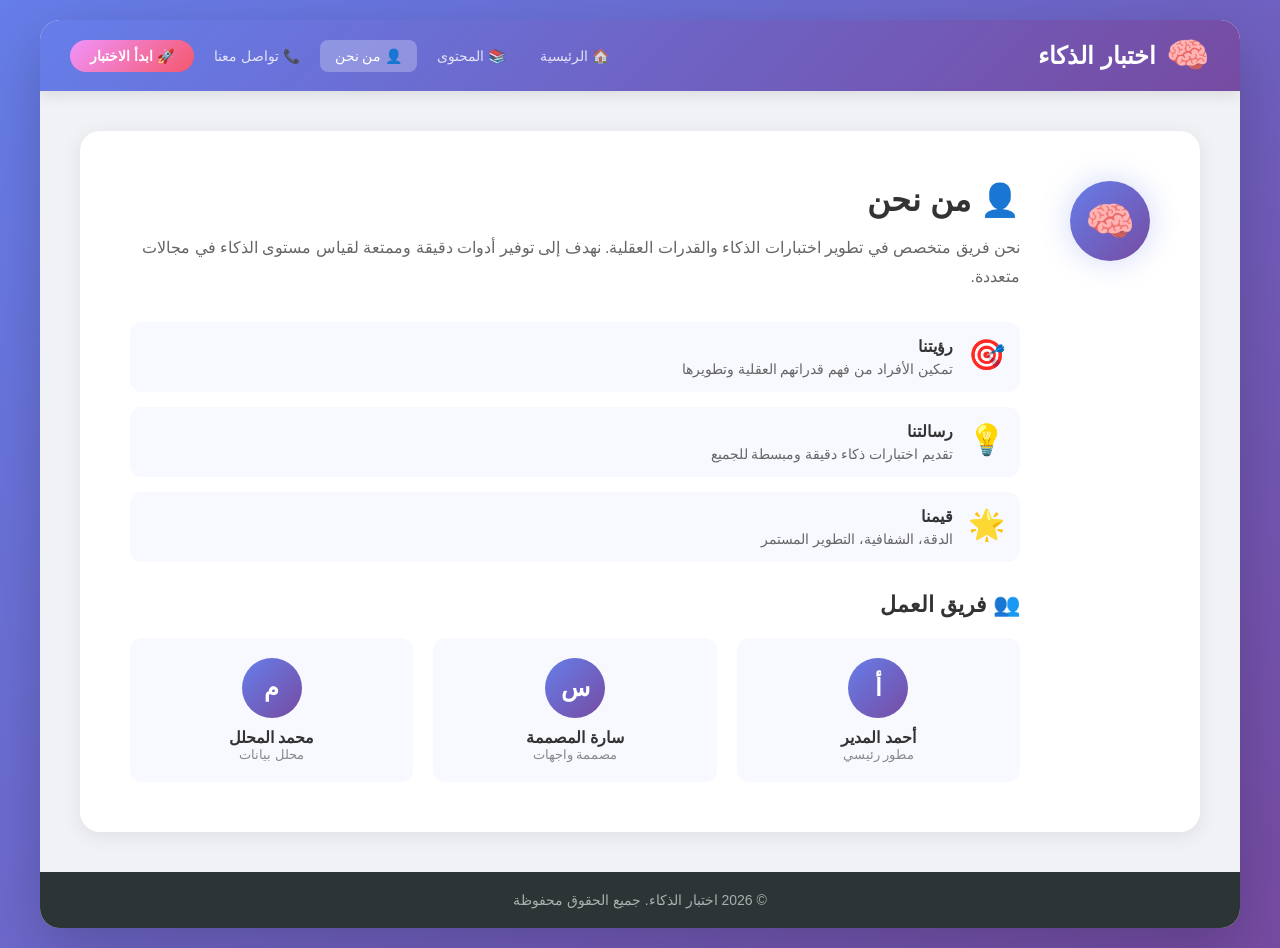
==== commit 91cdffe5: "Add files via upload" ====
--- a/about.html
+++ b/about.html
@@ -21,7 +21,7 @@
                     <a href="about.html" class="active">👤 من نحن</a>
                     <a href="contact.html">📞 تواصل معنا</a>
                     <a href="test.html" class="nav-test-btn">🚀 ابدأ الاختبار</a>
-                    <a href="logout.php" class="nav-logout-btn">🚪 تسجيل خروج</a>
+                    
                 </nav>
                 <div class="mobile-menu-btn" onclick="toggleMobileMenu()">☰</div>
             </div>
@@ -66,18 +66,18 @@
                         <div class="team-grid">
                             <div class="team-member">
                                 <div class="member-avatar">أ</div>
-                                <h4>]د/محمد عبدو  المدير</h4>
+                                <h4>أحمد المدير</h4>
                                 <p>مطور رئيسي</p>
                             </div>
                             <div class="team-member">
                                 <div class="member-avatar">س</div>
-                                <h4>م/احمد الامين</h4>
-                                <p>مشرف عام</p>
+                                <h4>سارة المصممة</h4>
+                                <p>مصممة واجهات</p>
                             </div>
                             <div class="team-member">
                                 <div class="member-avatar">م</div>
-                                <h4>م/ابوالقاسم عبدالله</h4>
-                                <p>المطور</p>
+                                <h4>محمد المحلل</h4>
+                                <p>محلل بيانات</p>
                             </div>
                         </div>
                     </div>
@@ -91,25 +91,5 @@
     </div>
 
     <script src="script.js"></script>
-    <script>
-        function toggleMobileMenu() {
-            document.querySelector('.main-nav').classList.toggle('mobile-open');
-        }
-    </script>
-<!-- زر تبديل الوضع الليلي -->
-<button class="theme-toggle" onclick="toggleTheme()" id="themeToggle" title="تبديل الوضع الليلي">
-    🌙
-</button>
-
-<script src="script.js"></script>
-<script>
-    // التحقق من الوضع الليلي المحفوظ
-    document.addEventListener('DOMContentLoaded', function() {
-        if (localStorage.getItem('darkMode') === 'enabled') {
-            document.body.classList.add('dark-mode');
-            document.getElementById('themeToggle').textContent = '☀️';
-        }
-    });
-</script>
 </body>
 </html>
--- a/style.css
+++ b/style.css
@@ -18,10 +18,7 @@
     padding: 20px;
 }
 
-/* ============================================
-   ===== صفحات تسجيل الدخول والتسجيل =====
-   ============================================ */
-
+/* ===== صفحات تسجيل الدخول والتسجيل ===== */
 .auth-container {
     background: white;
     border-radius: 20px;
@@ -132,10 +129,6 @@
     box-shadow: 0 8px 25px rgba(102, 126, 234, 0.4);
 }
 
-.btn-primary:active {
-    transform: scale(0.98);
-}
-
 .auth-link {
     text-align: center;
     margin-top: 20px;
@@ -147,10 +140,6 @@
     color: #667eea;
     text-decoration: none;
     font-weight: 600;
-}
-
-.auth-link a:hover {
-    text-decoration: underline;
 }
 
 .alert {
@@ -172,17 +161,790 @@
     border: 1px solid #c3e6cb;
 }
 
-/* ============================================
-   ===== صفحة الاختبار =====
-   ============================================ */
-
+/* ===== Dashboard ===== */
+.dashboard-container {
+    max-width: 1200px;
+    margin: 0 auto;
+    width: 100%;
+    background: #f0f2f5;
+    min-height: 100vh;
+    border-radius: 20px;
+    overflow: hidden;
+    box-shadow: 0 20px 60px rgba(0, 0, 0, 0.2);
+}
+
+.dashboard-header {
+    background: linear-gradient(135deg, #667eea 0%, #764ba2 100%);
+    padding: 15px 30px;
+    position: sticky;
+    top: 0;
+    z-index: 1000;
+    box-shadow: 0 4px 15px rgba(0, 0, 0, 0.1);
+}
+
+.header-content {
+    display: flex;
+    justify-content: space-between;
+    align-items: center;
+    flex-wrap: wrap;
+    gap: 15px;
+}
+
+.logo-section {
+    display: flex;
+    align-items: center;
+    gap: 10px;
+    color: white;
+}
+
+.logo-section .brain-icon {
+    font-size: 35px;
+    animation: brainFloat 3s ease-in-out infinite;
+}
+
+.logo-section h1 {
+    font-size: 24px;
+    font-weight: 700;
+}
+
+.main-nav {
+    display: flex;
+    align-items: center;
+    gap: 5px;
+    flex-wrap: wrap;
+}
+
+.main-nav a {
+    color: rgba(255, 255, 255, 0.8);
+    text-decoration: none;
+    padding: 8px 15px;
+    border-radius: 8px;
+    transition: all 0.3s ease;
+    font-size: 14px;
+    font-weight: 500;
+}
+
+.main-nav a:hover {
+    background: rgba(255, 255, 255, 0.2);
+    color: white;
+    transform: translateY(-2px);
+}
+
+.main-nav a.active {
+    background: rgba(255, 255, 255, 0.25);
+    color: white;
+}
+
+.nav-test-btn {
+    background: linear-gradient(135deg, #f093fb 0%, #f5576c 100%);
+    color: white !important;
+    font-weight: 700 !important;
+    padding: 8px 20px !important;
+    border-radius: 25px !important;
+}
+
+.nav-test-btn:hover {
+    transform: scale(1.05) !important;
+    box-shadow: 0 4px 15px rgba(245, 87, 108, 0.4);
+}
+
+.nav-logout-btn {
+    background: rgba(255, 255, 255, 0.15);
+    border: 1px solid rgba(255, 255, 255, 0.3);
+}
+
+.nav-logout-btn:hover {
+    background: #e74c3c !important;
+    border-color: #e74c3c;
+}
+
+.mobile-menu-btn {
+    display: none;
+    color: white;
+    font-size: 30px;
+    cursor: pointer;
+}
+
+.dashboard-main {
+    padding: 40px;
+    background: #f0f2f5;
+}
+
+/* ===== Welcome Section ===== */
+.welcome-section {
+    display: flex;
+    align-items: center;
+    gap: 50px;
+    background: white;
+    border-radius: 20px;
+    padding: 50px;
+    margin-bottom: 40px;
+    box-shadow: 0 4px 20px rgba(0, 0, 0, 0.08);
+}
+
+.welcome-text h2 {
+    font-size: 32px;
+    color: #333;
+    margin-bottom: 10px;
+}
+
+.welcome-text #welcomeUser {
+    font-size: 20px;
+    color: #667eea;
+    font-weight: 600;
+    margin-bottom: 15px;
+}
+
+.welcome-desc {
+    color: #666;
+    line-height: 1.8;
+    margin-bottom: 25px;
+    font-size: 16px;
+}
+
+.welcome-stats {
+    display: flex;
+    gap: 30px;
+    margin-bottom: 25px;
+}
+
+.stat-box {
+    text-align: center;
+    background: #f8f9ff;
+    padding: 15px 25px;
+    border-radius: 12px;
+    min-width: 80px;
+}
+
+.stat-number {
+    display: block;
+    font-size: 28px;
+    font-weight: 700;
+    color: #667eea;
+}
+
+.stat-label {
+    font-size: 13px;
+    color: #888;
+}
+
+.btn-start-test {
+    display: inline-block;
+    padding: 14px 40px;
+    background: linear-gradient(135deg, #667eea 0%, #764ba2 100%);
+    color: white;
+    text-decoration: none;
+    border-radius: 50px;
+    font-weight: 700;
+    font-size: 18px;
+    transition: all 0.3s ease;
+    box-shadow: 0 4px 15px rgba(102, 126, 234, 0.3);
+}
+
+.btn-start-test:hover {
+    transform: translateY(-3px) scale(1.02);
+    box-shadow: 0 8px 30px rgba(102, 126, 234, 0.4);
+}
+
+/* ===== Brain Animation ===== */
+.brain-animation {
+    flex-shrink: 0;
+    width: 200px;
+    height: 200px;
+}
+
+.brain-container {
+    width: 100%;
+    height: 100%;
+    display: flex;
+    align-items: center;
+    justify-content: center;
+}
+
+.brain-3d {
+    width: 150px;
+    height: 150px;
+    background: linear-gradient(135deg, #667eea 0%, #764ba2 100%);
+    border-radius: 50%;
+    position: relative;
+    animation: brainPulse 2s ease-in-out infinite;
+    box-shadow: 0 0 40px rgba(102, 126, 234, 0.3);
+}
+
+.brain-3d::before {
+    content: '🧠';
+    font-size: 80px;
+    position: absolute;
+    top: 50%;
+    left: 50%;
+    transform: translate(-50%, -50%);
+}
+
+.brain-3d::after {
+    content: '';
+    position: absolute;
+    top: -10px;
+    left: -10px;
+    right: -10px;
+    bottom: -10px;
+    border-radius: 50%;
+    border: 3px solid rgba(102, 126, 234, 0.2);
+    animation: brainRing 3s ease-in-out infinite;
+}
+
+@keyframes brainPulse {
+    0%, 100% { transform: scale(1); }
+    50% { transform: scale(1.05); }
+}
+
+@keyframes brainRing {
+    0%, 100% { transform: scale(1); opacity: 1; }
+    50% { transform: scale(1.3); opacity: 0; }
+}
+
+@keyframes brainFloat {
+    0%, 100% { transform: translateY(0); }
+    50% { transform: translateY(-10px); }
+}
+
+.brain-animation-small {
+    width: 80px;
+    height: 80px;
+    margin: 0 auto 20px;
+    background: linear-gradient(135deg, #667eea 0%, #764ba2 100%);
+    border-radius: 50%;
+    display: flex;
+    align-items: center;
+    justify-content: center;
+    font-size: 40px;
+    animation: brainPulse 2s ease-in-out infinite;
+    box-shadow: 0 0 30px rgba(102, 126, 234, 0.3);
+}
+
+.brain-animation-small::before {
+    content: '🧠';
+}
+
+/* ===== Features ===== */
+.features-section {
+    background: white;
+    border-radius: 20px;
+    padding: 50px;
+    margin-bottom: 40px;
+    box-shadow: 0 4px 20px rgba(0, 0, 0, 0.08);
+}
+
+.features-section h2 {
+    text-align: center;
+    font-size: 28px;
+    color: #333;
+    margin-bottom: 30px;
+}
+
+.features-grid {
+    display: grid;
+    grid-template-columns: repeat(auto-fit, minmax(220px, 1fr));
+    gap: 25px;
+}
+
+.feature-card {
+    background: #f8f9ff;
+    padding: 30px 20px;
+    border-radius: 15px;
+    text-align: center;
+    transition: all 0.3s ease;
+    border: 2px solid transparent;
+}
+
+.feature-card:hover {
+    transform: translateY(-5px);
+    border-color: #667eea;
+    box-shadow: 0 8px 25px rgba(102, 126, 234, 0.15);
+}
+
+.feature-icon {
+    font-size: 45px;
+    display: block;
+    margin-bottom: 15px;
+}
+
+.feature-card h3 {
+    font-size: 18px;
+    color: #333;
+    margin-bottom: 10px;
+}
+
+.feature-card p {
+    color: #666;
+    font-size: 14px;
+    line-height: 1.6;
+}
+
+/* ===== Testimonials ===== */
+.testimonials-section {
+    background: white;
+    border-radius: 20px;
+    padding: 50px;
+    box-shadow: 0 4px 20px rgba(0, 0, 0, 0.08);
+}
+
+.testimonials-section h2 {
+    text-align: center;
+    font-size: 28px;
+    color: #333;
+    margin-bottom: 30px;
+}
+
+.testimonials-grid {
+    display: grid;
+    grid-template-columns: repeat(auto-fit, minmax(250px, 1fr));
+    gap: 25px;
+}
+
+.testimonial-card {
+    background: #f8f9ff;
+    padding: 25px;
+    border-radius: 15px;
+    border-right: 4px solid #667eea;
+}
+
+.testimonial-card p {
+    color: #555;
+    font-size: 15px;
+    line-height: 1.8;
+    margin-bottom: 15px;
+    font-style: italic;
+}
+
+.testimonial-author {
+    display: flex;
+    justify-content: space-between;
+    align-items: center;
+}
+
+.author-name {
+    font-weight: 600;
+    color: #333;
+}
+
+.author-rating {
+    color: #f1c40f;
+}
+
+/* ===== Footer ===== */
+.dashboard-footer {
+    background: #2d3436;
+    padding: 20px 40px;
+    text-align: center;
+    color: rgba(255, 255, 255, 0.6);
+}
+
+.dashboard-footer p {
+    font-size: 14px;
+}
+
+.footer-links {
+    display: flex;
+    justify-content: center;
+    gap: 20px;
+    margin-top: 10px;
+}
+
+.footer-links a {
+    color: rgba(255, 255, 255, 0.6);
+    text-decoration: none;
+    font-size: 13px;
+    transition: color 0.3s ease;
+}
+
+.footer-links a:hover {
+    color: white;
+}
+
+/* ===== Content Page ===== */
+.page-container {
+    max-width: 1200px;
+    margin: 0 auto;
+    width: 100%;
+    background: #f0f2f5;
+    min-height: 100vh;
+    border-radius: 20px;
+    overflow: hidden;
+    box-shadow: 0 20px 60px rgba(0, 0, 0, 0.2);
+}
+
+.page-header {
+    background: linear-gradient(135deg, #667eea 0%, #764ba2 100%);
+    padding: 15px 30px;
+    position: sticky;
+    top: 0;
+    z-index: 1000;
+    box-shadow: 0 4px 15px rgba(0, 0, 0, 0.1);
+}
+
+.page-main {
+    padding: 40px;
+    background: #f0f2f5;
+}
+
+.page-footer {
+    background: #2d3436;
+    padding: 20px 40px;
+    text-align: center;
+    color: rgba(255, 255, 255, 0.6);
+}
+
+.page-footer p {
+    font-size: 14px;
+}
+
+.content-header {
+    text-align: center;
+    margin-bottom: 40px;
+}
+
+.content-header h2 {
+    font-size: 32px;
+    color: #333;
+    margin-bottom: 10px;
+}
+
+.content-header p {
+    color: #666;
+    font-size: 16px;
+}
+
+.content-grid {
+    display: grid;
+    grid-template-columns: repeat(auto-fit, minmax(280px, 1fr));
+    gap: 25px;
+    margin-bottom: 40px;
+}
+
+.content-card {
+    background: white;
+    padding: 30px;
+    border-radius: 15px;
+    box-shadow: 0 4px 15px rgba(0, 0, 0, 0.08);
+    transition: all 0.3s ease;
+}
+
+.content-card:hover {
+    transform: translateY(-5px);
+    box-shadow: 0 8px 30px rgba(0, 0, 0, 0.12);
+}
+
+.content-card-icon {
+    font-size: 40px;
+    display: block;
+    margin-bottom: 15px;
+}
+
+.content-card h3 {
+    font-size: 20px;
+    color: #333;
+    margin-bottom: 10px;
+}
+
+.content-card p {
+    color: #666;
+    font-size: 14px;
+    line-height: 1.6;
+    margin-bottom: 15px;
+}
+
+.content-card ul {
+    list-style: none;
+    padding: 0;
+}
+
+.content-card ul li {
+    padding: 5px 0;
+    color: #555;
+    font-size: 14px;
+}
+
+.content-info-box {
+    background: linear-gradient(135deg, #667eea 0%, #764ba2 100%);
+    padding: 40px;
+    border-radius: 15px;
+    color: white;
+    text-align: center;
+}
+
+.content-info-box h3 {
+    font-size: 24px;
+    margin-bottom: 20px;
+}
+
+.content-info-box ul {
+    list-style: none;
+    padding: 0;
+    margin-bottom: 25px;
+}
+
+.content-info-box ul li {
+    padding: 8px 0;
+    font-size: 16px;
+}
+
+.content-info-box .btn-start-test {
+    background: white;
+    color: #667eea;
+}
+
+.content-info-box .btn-start-test:hover {
+    background: #f0f0f0;
+}
+
+/* ===== About Page ===== */
+.about-section {
+    display: flex;
+    gap: 50px;
+    background: white;
+    border-radius: 20px;
+    padding: 50px;
+    box-shadow: 0 4px 20px rgba(0, 0, 0, 0.08);
+}
+
+.about-content h2 {
+    font-size: 32px;
+    color: #333;
+    margin-bottom: 15px;
+}
+
+.about-content > p {
+    color: #666;
+    line-height: 1.8;
+    font-size: 16px;
+    margin-bottom: 30px;
+}
+
+.about-values {
+    display: grid;
+    gap: 15px;
+    margin-bottom: 30px;
+}
+
+.value-item {
+    display: flex;
+    align-items: flex-start;
+    gap: 15px;
+    padding: 15px;
+    background: #f8f9ff;
+    border-radius: 12px;
+}
+
+.value-icon {
+    font-size: 30px;
+}
+
+.value-item h4 {
+    color: #333;
+    margin-bottom: 5px;
+}
+
+.value-item p {
+    color: #666;
+    font-size: 14px;
+}
+
+.team-section h3 {
+    font-size: 22px;
+    color: #333;
+    margin-bottom: 20px;
+}
+
+.team-grid {
+    display: grid;
+    grid-template-columns: repeat(auto-fit, minmax(150px, 1fr));
+    gap: 20px;
+}
+
+.team-member {
+    text-align: center;
+    padding: 20px;
+    background: #f8f9ff;
+    border-radius: 12px;
+    transition: all 0.3s ease;
+}
+
+.team-member:hover {
+    transform: translateY(-5px);
+    box-shadow: 0 8px 25px rgba(0, 0, 0, 0.1);
+}
+
+.member-avatar {
+    width: 60px;
+    height: 60px;
+    background: linear-gradient(135deg, #667eea 0%, #764ba2 100%);
+    border-radius: 50%;
+    display: flex;
+    align-items: center;
+    justify-content: center;
+    color: white;
+    font-size: 24px;
+    font-weight: 700;
+    margin: 0 auto 10px;
+}
+
+.team-member h4 {
+    color: #333;
+    font-size: 16px;
+}
+
+.team-member p {
+    color: #888;
+    font-size: 13px;
+}
+
+/* ===== Contact Page ===== */
+.contact-section {
+    display: grid;
+    grid-template-columns: 1fr 1fr;
+    gap: 40px;
+    background: white;
+    border-radius: 20px;
+    padding: 50px;
+    box-shadow: 0 4px 20px rgba(0, 0, 0, 0.08);
+}
+
+.contact-info h2 {
+    font-size: 32px;
+    color: #333;
+    margin-bottom: 15px;
+}
+
+.contact-info > p {
+    color: #666;
+    margin-bottom: 25px;
+}
+
+.contact-methods {
+    display: grid;
+    gap: 15px;
+    margin-bottom: 25px;
+}
+
+.contact-method {
+    display: flex;
+    align-items: center;
+    gap: 15px;
+    padding: 12px 15px;
+    background: #f8f9ff;
+    border-radius: 10px;
+}
+
+.contact-icon {
+    font-size: 28px;
+}
+
+.contact-method h4 {
+    color: #333;
+    font-size: 15px;
+}
+
+.contact-method p {
+    color: #666;
+    font-size: 14px;
+}
+
+.social-links {
+    display: flex;
+    gap: 10px;
+    flex-wrap: wrap;
+}
+
+.social-link {
+    padding: 8px 20px;
+    background: #f0f2f5;
+    color: #555;
+    text-decoration: none;
+    border-radius: 25px;
+    transition: all 0.3s ease;
+    font-size: 14px;
+}
+
+.social-link:hover {
+    background: #667eea;
+    color: white;
+    transform: translateY(-2px);
+}
+
+.contact-form h3 {
+    font-size: 22px;
+    color: #333;
+    margin-bottom: 20px;
+}
+
+.contact-form .form-group {
+    margin-bottom: 15px;
+}
+
+.contact-form label {
+    display: block;
+    font-weight: 600;
+    color: #555;
+    margin-bottom: 5px;
+    font-size: 14px;
+}
+
+.contact-form input,
+.contact-form textarea {
+    width: 100%;
+    padding: 12px 15px;
+    border: 2px solid #e0e0e0;
+    border-radius: 10px;
+    font-size: 15px;
+    transition: all 0.3s ease;
+}
+
+.contact-form input:focus,
+.contact-form textarea:focus {
+    border-color: #667eea;
+    outline: none;
+    box-shadow: 0 0 0 3px rgba(102, 126, 234, 0.2);
+}
+
+.btn-send {
+    width: 100%;
+    padding: 14px;
+    background: linear-gradient(135deg, #667eea 0%, #764ba2 100%);
+    color: white;
+    border: none;
+    border-radius: 10px;
+    font-size: 18px;
+    font-weight: 600;
+    cursor: pointer;
+    transition: all 0.3s ease;
+}
+
+.btn-send:hover {
+    transform: scale(1.02);
+    box-shadow: 0 8px 25px rgba(102, 126, 234, 0.4);
+}
+
+.form-message {
+    margin-top: 15px;
+    padding: 15px;
+    border-radius: 10px;
+    display: none;
+}
+
+.form-message.success {
+    display: block;
+    background: #e8f5e9;
+    color: #27ae60;
+    border: 1px solid #c3e6cb;
+}
+
+/* ===== Test Page ===== */
 .test-container {
     max-width: 800px;
     margin: 0 auto;
     width: 100%;
 }
 
-/* رأس الصفحة */
 .header {
     background: white;
     border-radius: 15px;
@@ -250,7 +1012,6 @@
     transform: scale(1.05);
 }
 
-/* شريط التقدم */
 .progress-bar-wrapper {
     background: white;
     border-radius: 15px;
@@ -283,7 +1044,6 @@
     width: 0%;
 }
 
-/* بطاقة السؤال */
 .question-card {
     background: white;
     border-radius: 15px;
@@ -318,9 +1078,9 @@
     line-height: 1.6;
 }
 
-/* خيارات الإجابة */
 .options {
     display: grid;
+    grid-template-columns: 1fr 1fr;
     gap: 12px;
 }
 
@@ -374,10 +1134,6 @@
     font-size: 16px;
     color: #333;
 }
-
-/* ============================================
-   ===== أزرار التحكم =====
-   ============================================ */
 
 .controls {
     display: flex;
@@ -401,7 +1157,6 @@
     box-shadow: 0 4px 6px rgba(0, 0, 0, 0.1);
 }
 
-/* زر السابق */
 .btn-prev {
     background: #f0f0f0;
     color: #555;
@@ -422,7 +1177,6 @@
     box-shadow: none;
 }
 
-/* زر التالي */
 .btn-next {
     background: linear-gradient(135deg, #667eea 0%, #764ba2 100%);
     color: white;
@@ -434,11 +1188,6 @@
     box-shadow: 0 8px 20px rgba(102, 126, 234, 0.4);
 }
 
-.btn-next:active {
-    transform: scale(0.98);
-}
-
-/* زر إنهاء الاختبار */
 .btn-submit {
     background: linear-gradient(135deg, #27ae60 0%, #2ecc71 100%);
     color: white;
@@ -451,54 +1200,16 @@
     box-shadow: 0 8px 25px rgba(46, 204, 113, 0.5);
 }
 
-.btn-submit:active {
-    transform: scale(0.98);
-}
-
 .btn-submit.hidden {
     display: none;
 }
 
-/* تأثير نبض لزر إنهاء الاختبار */
 @keyframes pulseGreen {
-    0% {
-        box-shadow: 0 0 0 0 rgba(46, 204, 113, 0.4);
-    }
-    70% {
-        box-shadow: 0 0 0 10px rgba(46, 204, 113, 0);
-    }
-    100% {
-        box-shadow: 0 0 0 0 rgba(46, 204, 113, 0);
-    }
-}
-
-/* ترتيب الأزرار عندما يكون زر إنهاء الاختبار فقط */
-.controls:has(.btn-submit:not(.hidden)) {
-    justify-content: space-between;
-}
-
-.controls:has(.btn-submit:not(.hidden)) .btn-prev {
-    order: 1;
-}
-
-.controls:has(.btn-submit:not(.hidden)) .btn-submit {
-    order: 2;
-}
-
-/* ترتيب الأزرار عندما يكون زر التالي فقط */
-.controls:has(.btn-next:not(.hidden)) {
-    justify-content: space-between;
-}
-
-.controls:has(.btn-next:not(.hidden)) .btn-prev {
-    order: 1;
-}
-
-.controls:has(.btn-next:not(.hidden)) .btn-next {
-    order: 2;
-}
-
-/* عداد الأسئلة */
+    0% { box-shadow: 0 0 0 0 rgba(46, 204, 113, 0.4); }
+    70% { box-shadow: 0 0 0 10px rgba(46, 204, 113, 0); }
+    100% { box-shadow: 0 0 0 0 rgba(46, 204, 113, 0); }
+}
+
 .question-counter {
     text-align: center;
     margin-top: 20px;
@@ -506,10 +1217,7 @@
     font-size: 14px;
 }
 
-/* ============================================
-   ===== صفحة النتائج =====
-   ============================================ */
-
+/* ===== Results Page ===== */
 .results-container {
     max-width: 700px;
     margin: 0 auto;
@@ -530,30 +1238,94 @@
     margin-bottom: 15px;
 }
 
-.results-card .score-number {
-    font-size: 60px;
-    font-weight: 800;
-    color: #333;
-    margin: 10px 0;
-}
-
-.results-card .score-number span {
-    font-size: 30px;
-    color: #999;
-}
-
-.results-card .iq-level {
+.iq-score-container {
+    margin: 20px 0;
+    text-align: center;
+}
+
+.iq-score-number {
+    font-size: 72px;
+    font-weight: 900;
+    background: linear-gradient(135deg, #667eea 0%, #764ba2 100%);
+    -webkit-background-clip: text;
+    -webkit-text-fill-color: transparent;
+    background-clip: text;
+    animation: scorePulse 2s ease-in-out infinite;
+}
+
+@keyframes scorePulse {
+    0%, 100% { transform: scale(1); }
+    50% { transform: scale(1.05); }
+}
+
+.iq-score-label {
+    font-size: 18px;
+    color: #888;
+    margin-top: 5px;
+}
+
+.iq-level-badge {
+    display: inline-block;
+    padding: 10px 30px;
+    background: linear-gradient(135deg, #667eea 0%, #764ba2 100%);
+    color: white;
+    border-radius: 50px;
     font-size: 24px;
     font-weight: 700;
-    color: #667eea;
-    margin-bottom: 10px;
-}
-
-.results-card .iq-description {
+    margin: 10px 0;
+    box-shadow: 0 4px 15px rgba(102, 126, 234, 0.3);
+}
+
+.iq-description {
     color: #666;
     font-size: 16px;
     margin-bottom: 25px;
     line-height: 1.8;
+}
+
+.iq-bar-container {
+    margin: 25px 0;
+    padding: 15px 0;
+}
+
+.iq-bar-labels {
+    display: flex;
+    justify-content: space-between;
+    font-size: 12px;
+    color: #999;
+    margin-bottom: 5px;
+}
+
+.iq-bar {
+    position: relative;
+    width: 100%;
+    height: 20px;
+    background: #f0f0f0;
+    border-radius: 10px;
+    overflow: visible;
+    box-shadow: inset 0 2px 4px rgba(0, 0, 0, 0.1);
+}
+
+.iq-bar-fill {
+    height: 100%;
+    border-radius: 10px;
+    transition: width 1.5s ease;
+    background: linear-gradient(90deg, #667eea, #764ba2);
+    position: relative;
+}
+
+.iq-bar-marker {
+    position: absolute;
+    top: -25px;
+    font-size: 20px;
+    color: #e74c3c;
+    transition: left 1.5s ease;
+    animation: bounceMarker 2s ease-in-out infinite;
+}
+
+@keyframes bounceMarker {
+    0%, 100% { transform: translateY(0); }
+    50% { transform: translateY(-5px); }
 }
 
 .results-stats {
@@ -582,1058 +1354,45 @@
     margin-top: 5px;
 }
 
-.btn-retry {
-    padding: 14px 40px;
-    background: linear-gradient(135deg, #667eea 0%, #764ba2 100%);
-    color: white;
+.results-actions {
+    display: flex;
+    justify-content: center;
+    gap: 15px;
+    flex-wrap: wrap;
+    margin-top: 25px;
+}
+
+.results-actions button {
+    padding: 12px 30px;
     border: none;
     border-radius: 10px;
-    font-size: 18px;
     font-weight: 600;
+    font-size: 16px;
     cursor: pointer;
     transition: all 0.3s ease;
-    margin: 5px;
+}
+
+.btn-retry {
+    background: linear-gradient(135deg, #667eea 0%, #764ba2 100%);
+    color: white;
 }
 
 .btn-retry:hover {
-    transform: scale(1.02);
-    box-shadow: 0 8px 25px rgba(102, 126, 234, 0.4);
+    transform: scale(1.05);
+    box-shadow: 0 4px 15px rgba(102, 126, 234, 0.4);
 }
 
 .btn-dashboard {
-    padding: 14px 40px;
     background: #2ecc71;
     color: white;
-    border: none;
-    border-radius: 10px;
-    font-size: 18px;
-    font-weight: 600;
-    cursor: pointer;
-    transition: all 0.3s ease;
-    margin: 5px;
 }
 
 .btn-dashboard:hover {
     background: #27ae60;
-    transform: scale(1.02);
-}
-
-/* ============================================
-   ===== التجاوب (Responsive) =====
-   ============================================ */
-
-/* للشاشات المتوسطة */
-@media (max-width: 768px) {
-    .test-container {
-        padding: 0 10px;
-    }
-    
-    .question-card {
-        padding: 25px;
-    }
-    
-    .question-card .question-text {
-        font-size: 18px;
-    }
-}
-
-/* للشاشات الصغيرة (الجوال) */
-@media (max-width: 600px) {
-    .auth-container {
-        padding: 30px 20px;
-    }
-    
-    .auth-container.register {
-        padding: 25px 15px;
-    }
-    
-    .logo h1 {
-        font-size: 22px;
-    }
-    
-    .logo .brain-icon {
-        font-size: 40px;
-    }
-    
-    /* رأس الصفحة */
-    .header {
-        flex-direction: column;
-        gap: 10px;
-        align-items: stretch;
-        padding: 15px;
-    }
-    
-    .header .progress-info {
-        justify-content: space-between;
-    }
-    
-    .header .user-info .username {
-        font-size: 14px;
-    }
-    
-    /* شريط التقدم */
-    .progress-bar-wrapper {
-        padding: 15px;
-    }
-    
-    .progress-bar-wrapper .progress-text {
-        font-size: 12px;
-    }
-    
-    /* بطاقة السؤال */
-    .question-card {
-        padding: 18px;
-    }
-    
-    .question-card .question-number {
-        font-size: 12px;
-    }
-    
-    .question-card .question-text {
-        font-size: 16px;
-        margin-bottom: 18px;
-    }
-    
-    /* الخيارات */
-    .option {
-        padding: 12px 14px;
-    }
-    
-    .option .option-label {
-        width: 25px;
-        height: 25px;
-        font-size: 13px;
-        margin-left: 12px;
-    }
-    
-    .option .option-text {
-        font-size: 14px;
-    }
-    
-    /* الأزرار */
-    .controls {
-        flex-direction: column;
-        align-items: stretch;
-        gap: 12px;
-        margin-top: 20px;
-    }
-    
-    .controls button {
-        width: 100%;
-        min-width: unset;
-        padding: 16px 20px;
-        font-size: 16px;
-        border-radius: 10px;
-    }
-    
-    .controls:has(.btn-submit:not(.hidden)) {
-        flex-direction: column;
-    }
-    
-    .controls:has(.btn-submit:not(.hidden)) .btn-prev {
-        order: 1;
-    }
-    
-    .controls:has(.btn-submit:not(.hidden)) .btn-submit {
-        order: 2;
-    }
-    
-    .controls:has(.btn-next:not(.hidden)) {
-        flex-direction: column;
-    }
-    
-    .controls:has(.btn-next:not(.hidden)) .btn-prev {
-        order: 1;
-    }
-    
-    .controls:has(.btn-next:not(.hidden)) .btn-next {
-        order: 2;
-    }
-    
-    .question-counter {
-        font-size: 12px;
-        margin-top: 15px;
-    }
-    
-    /* صفحة النتائج */
-    .results-card {
-        padding: 30px 20px;
-    }
-    
-    .results-card .score-number {
-        font-size: 40px;
-    }
-    
-    .results-card .result-icon {
-        font-size: 60px;
-    }
-    
-    .results-card .iq-level {
-        font-size: 20px;
-    }
-    
-    .results-stats {
-        grid-template-columns: repeat(3, 1fr);
-        gap: 10px;
-        padding: 15px;
-    }
-    
-    .results-stats .stat-item .stat-value {
-        font-size: 22px;
-    }
-    
-    .btn-retry, .btn-dashboard {
-        width: 100%;
-        padding: 14px;
-        font-size: 16px;
-    }
-}
-
-/* للشاشات الصغيرة جداً */
-@media (max-width: 400px) {
-    .auth-container {
-        padding: 20px 15px;
-    }
-    
-    .question-card .question-text {
-        font-size: 14px;
-    }
-    
-    .option .option-text {
-        font-size: 13px;
-    }
-    
-    .controls button {
-        font-size: 14px;
-        padding: 14px;
-    }
-    
-    .results-card .score-number {
-        font-size: 32px;
-    }
-}
-
-/* ============================================
-   ===== تحسينات إضافية =====
-   ============================================ */
-
-/* منع تحديد النص */
-.option, button {
-    user-select: none;
-}
-
-/* تحسين التمرير */
-::-webkit-scrollbar {
-    width: 8px;
-}
-
-::-webkit-scrollbar-track {
-    background: #f1f1f1;
-    border-radius: 10px;
-}
-
-::-webkit-scrollbar-thumb {
-    background: #667eea;
-    border-radius: 10px;
-}
-
-::-webkit-scrollbar-thumb:hover {
-    background: #764ba2;
-}
-
-/* تأثيرات للتحميل */
-.loading {
-    opacity: 0.6;
-    pointer-events: none;
-}
-
-/* رسالة نجاح مؤقتة */
-.toast-success {
-    position: fixed;
-    top: 20px;
-    right: 20px;
-    background: #27ae60;
-    color: white;
-    padding: 15px 25px;
-    border-radius: 10px;
-    box-shadow: 0 4px 15px rgba(0, 0, 0, 0.2);
-    animation: slideInRight 0.5s ease;
-    z-index: 9999;
-}
-
-@keyframes slideInRight {
-    from {
-        transform: translateX(100%);
-        opacity: 0;
-    }
-    to {
-        transform: translateX(0);
-        opacity: 1;
-    }
-}
-
-/* ============================================
-   ===== نهاية الملف =====
-   ============================================ */
-/* ============================================
-   ===== الصفحات الجديدة (Dashboard, About, Contact, Content) =====
-   ============================================ */
-
-/* ===== الحاويات العامة ===== */
-.dashboard-container,
-.page-container {
-    max-width: 1200px;
-    margin: 0 auto;
-    width: 100%;
-    background: #f0f2f5;
-    min-height: 100vh;
-    border-radius: 20px;
-    overflow: hidden;
-    box-shadow: 0 20px 60px rgba(0, 0, 0, 0.2);
-}
-
-/* ===== رأس الصفحة ===== */
-.dashboard-header,
-.page-header {
-    background: linear-gradient(135deg, #667eea 0%, #764ba2 100%);
-    padding: 15px 30px;
-    position: sticky;
-    top: 0;
-    z-index: 1000;
-    box-shadow: 0 4px 15px rgba(0, 0, 0, 0.1);
-}
-
-.header-content {
-    display: flex;
-    justify-content: space-between;
-    align-items: center;
-    flex-wrap: wrap;
-    gap: 15px;
-}
-
-.logo-section {
-    display: flex;
-    align-items: center;
-    gap: 10px;
-    color: white;
-}
-
-.logo-section .brain-icon {
-    font-size: 35px;
-    animation: brainFloat 3s ease-in-out infinite;
-}
-
-.logo-section h1 {
-    font-size: 24px;
-    font-weight: 700;
-}
-
-/* ===== القائمة الرئيسية ===== */
-.main-nav {
-    display: flex;
-    align-items: center;
-    gap: 5px;
-    flex-wrap: wrap;
-}
-
-.main-nav a {
-    color: rgba(255, 255, 255, 0.8);
-    text-decoration: none;
-    padding: 8px 15px;
-    border-radius: 8px;
-    transition: all 0.3s ease;
-    font-size: 14px;
-    font-weight: 500;
-}
-
-.main-nav a:hover {
-    background: rgba(255, 255, 255, 0.2);
-    color: white;
-    transform: translateY(-2px);
-}
-
-.main-nav a.active {
-    background: rgba(255, 255, 255, 0.25);
-    color: white;
-}
-
-.nav-test-btn {
-    background: linear-gradient(135deg, #f093fb 0%, #f5576c 100%);
-    color: white !important;
-    font-weight: 700 !important;
-    padding: 8px 20px !important;
-    border-radius: 25px !important;
-}
-
-.nav-test-btn:hover {
-    transform: scale(1.05) !important;
-    box-shadow: 0 4px 15px rgba(245, 87, 108, 0.4);
-}
-
-.nav-logout-btn {
-    background: rgba(255, 255, 255, 0.15);
-    border: 1px solid rgba(255, 255, 255, 0.3);
-}
-
-.nav-logout-btn:hover {
-    background: #e74c3c !important;
-    border-color: #e74c3c;
-}
-
-.mobile-menu-btn {
-    display: none;
-    color: white;
-    font-size: 30px;
-    cursor: pointer;
-}
-
-/* ===== المحتوى الرئيسي ===== */
-.dashboard-main,
-.page-main {
-    padding: 40px;
-    background: #f0f2f5;
-}
-
-/* ===== قسم الترحيب ===== */
-.welcome-section {
-    display: flex;
-    align-items: center;
-    gap: 50px;
-    background: white;
-    border-radius: 20px;
-    padding: 50px;
-    margin-bottom: 40px;
-    box-shadow: 0 4px 20px rgba(0, 0, 0, 0.08);
-}
-
-.welcome-text h2 {
-    font-size: 32px;
-    color: #333;
-    margin-bottom: 10px;
-}
-
-.welcome-text #welcomeUser {
-    font-size: 20px;
-    color: #667eea;
-    font-weight: 600;
-    margin-bottom: 15px;
-}
-
-.welcome-desc {
-    color: #666;
-    line-height: 1.8;
-    margin-bottom: 25px;
-    font-size: 16px;
-}
-
-/* ===== إحصائيات الترحيب ===== */
-.welcome-stats {
-    display: flex;
-    gap: 30px;
-    margin-bottom: 25px;
-}
-
-.stat-box {
-    text-align: center;
-    background: #f8f9ff;
-    padding: 15px 25px;
-    border-radius: 12px;
-    min-width: 80px;
-}
-
-.stat-number {
-    display: block;
-    font-size: 28px;
-    font-weight: 700;
-    color: #667eea;
-}
-
-.stat-label {
-    font-size: 13px;
-    color: #888;
-}
-
-/* ===== زر بدء الاختبار ===== */
-.btn-start-test {
-    display: inline-block;
-    padding: 14px 40px;
-    background: linear-gradient(135deg, #667eea 0%, #764ba2 100%);
-    color: white;
-    text-decoration: none;
-    border-radius: 50px;
-    font-weight: 700;
-    font-size: 18px;
-    transition: all 0.3s ease;
-    box-shadow: 0 4px 15px rgba(102, 126, 234, 0.3);
-}
-
-.btn-start-test:hover {
-    transform: translateY(-3px) scale(1.02);
-    box-shadow: 0 8px 30px rgba(102, 126, 234, 0.4);
-}
-
-/* ===== رسوم العقل المتحركة ===== */
-.brain-animation {
-    flex-shrink: 0;
-    width: 200px;
-    height: 200px;
-}
-
-.brain-container {
-    width: 100%;
-    height: 100%;
-    display: flex;
-    align-items: center;
-    justify-content: center;
-}
-
-.brain-3d {
-    width: 150px;
-    height: 150px;
-    background: linear-gradient(135deg, #667eea 0%, #764ba2 100%);
-    border-radius: 50%;
-    position: relative;
-    animation: brainPulse 2s ease-in-out infinite;
-    box-shadow: 0 0 40px rgba(102, 126, 234, 0.3);
-}
-
-.brain-3d::before {
-    content: '🧠';
-    font-size: 80px;
-    position: absolute;
-    top: 50%;
-    left: 50%;
-    transform: translate(-50%, -50%);
-}
-
-.brain-3d::after {
-    content: '';
-    position: absolute;
-    top: -10px;
-    left: -10px;
-    right: -10px;
-    bottom: -10px;
-    border-radius: 50%;
-    border: 3px solid rgba(102, 126, 234, 0.2);
-    animation: brainRing 3s ease-in-out infinite;
-}
-
-@keyframes brainPulse {
-    0%, 100% { transform: scale(1); }
-    50% { transform: scale(1.05); }
-}
-
-@keyframes brainRing {
-    0%, 100% { transform: scale(1); opacity: 1; }
-    50% { transform: scale(1.3); opacity: 0; }
-}
-
-@keyframes brainFloat {
-    0%, 100% { transform: translateY(0); }
-    50% { transform: translateY(-10px); }
-}
-
-/* ===== قسم المميزات ===== */
-.features-section {
-    background: white;
-    border-radius: 20px;
-    padding: 50px;
-    margin-bottom: 40px;
-    box-shadow: 0 4px 20px rgba(0, 0, 0, 0.08);
-}
-
-.features-section h2 {
-    text-align: center;
-    font-size: 28px;
-    color: #333;
-    margin-bottom: 30px;
-}
-
-.features-grid {
-    display: grid;
-    grid-template-columns: repeat(auto-fit, minmax(220px, 1fr));
-    gap: 25px;
-}
-
-.feature-card {
-    background: #f8f9ff;
-    padding: 30px 20px;
-    border-radius: 15px;
-    text-align: center;
-    transition: all 0.3s ease;
-    border: 2px solid transparent;
-}
-
-.feature-card:hover {
-    transform: translateY(-5px);
-    border-color: #667eea;
-    box-shadow: 0 8px 25px rgba(102, 126, 234, 0.15);
-}
-
-.feature-icon {
-    font-size: 45px;
-    display: block;
-    margin-bottom: 15px;
-}
-
-.feature-card h3 {
-    font-size: 18px;
-    color: #333;
-    margin-bottom: 10px;
-}
-
-.feature-card p {
-    color: #666;
-    font-size: 14px;
-    line-height: 1.6;
-}
-
-/* ===== قسم الشهادات ===== */
-.testimonials-section {
-    background: white;
-    border-radius: 20px;
-    padding: 50px;
-    box-shadow: 0 4px 20px rgba(0, 0, 0, 0.08);
-}
-
-.testimonials-section h2 {
-    text-align: center;
-    font-size: 28px;
-    color: #333;
-    margin-bottom: 30px;
-}
-
-.testimonials-grid {
-    display: grid;
-    grid-template-columns: repeat(auto-fit, minmax(250px, 1fr));
-    gap: 25px;
-}
-
-.testimonial-card {
-    background: #f8f9ff;
-    padding: 25px;
-    border-radius: 15px;
-    border-right: 4px solid #667eea;
-}
-
-.testimonial-card p {
-    color: #555;
-    font-size: 15px;
-    line-height: 1.8;
-    margin-bottom: 15px;
-    font-style: italic;
-}
-
-.testimonial-author {
-    display: flex;
-    justify-content: space-between;
-    align-items: center;
-}
-
-.author-name {
-    font-weight: 600;
-    color: #333;
-}
-
-.author-rating {
-    color: #f1c40f;
-}
-
-/* ===== صفحة من نحن ===== */
-.about-section {
-    display: flex;
-    gap: 50px;
-    background: white;
-    border-radius: 20px;
-    padding: 50px;
-    box-shadow: 0 4px 20px rgba(0, 0, 0, 0.08);
-}
-
-.about-content h2 {
-    font-size: 32px;
-    color: #333;
-    margin-bottom: 15px;
-}
-
-.about-content > p {
-    color: #666;
-    line-height: 1.8;
-    font-size: 16px;
-    margin-bottom: 30px;
-}
-
-.about-values {
-    display: grid;
-    gap: 15px;
-    margin-bottom: 30px;
-}
-
-.value-item {
-    display: flex;
-    align-items: flex-start;
-    gap: 15px;
-    padding: 15px;
-    background: #f8f9ff;
-    border-radius: 12px;
-}
-
-.value-icon {
-    font-size: 30px;
-}
-
-.value-item h4 {
-    color: #333;
-    margin-bottom: 5px;
-}
-
-.value-item p {
-    color: #666;
-    font-size: 14px;
-}
-
-/* ===== فريق العمل ===== */
-.team-section h3 {
-    font-size: 22px;
-    color: #333;
-    margin-bottom: 20px;
-}
-
-.team-grid {
-    display: grid;
-    grid-template-columns: repeat(auto-fit, minmax(150px, 1fr));
-    gap: 20px;
-}
-
-.team-member {
-    text-align: center;
-    padding: 20px;
-    background: #f8f9ff;
-    border-radius: 12px;
-    transition: all 0.3s ease;
-}
-
-.team-member:hover {
-    transform: translateY(-5px);
-    box-shadow: 0 8px 25px rgba(0, 0, 0, 0.1);
-}
-
-.member-avatar {
-    width: 60px;
-    height: 60px;
-    background: linear-gradient(135deg, #667eea 0%, #764ba2 100%);
-    border-radius: 50%;
-    display: flex;
-    align-items: center;
-    justify-content: center;
-    color: white;
-    font-size: 24px;
-    font-weight: 700;
-    margin: 0 auto 10px;
-}
-
-.team-member h4 {
-    color: #333;
-    font-size: 16px;
-}
-
-.team-member p {
-    color: #888;
-    font-size: 13px;
-}
-
-/* ===== صفحة تواصل معنا ===== */
-.contact-section {
-    display: grid;
-    grid-template-columns: 1fr 1fr;
-    gap: 40px;
-    background: white;
-    border-radius: 20px;
-    padding: 50px;
-    box-shadow: 0 4px 20px rgba(0, 0, 0, 0.08);
-}
-
-.contact-info h2 {
-    font-size: 32px;
-    color: #333;
-    margin-bottom: 15px;
-}
-
-.contact-info > p {
-    color: #666;
-    margin-bottom: 25px;
-}
-
-.contact-methods {
-    display: grid;
-    gap: 15px;
-    margin-bottom: 25px;
-}
-
-.contact-method {
-    display: flex;
-    align-items: center;
-    gap: 15px;
-    padding: 12px 15px;
-    background: #f8f9ff;
-    border-radius: 10px;
-}
-
-.contact-icon {
-    font-size: 28px;
-}
-
-.contact-method h4 {
-    color: #333;
-    font-size: 15px;
-}
-
-.contact-method p {
-    color: #666;
-    font-size: 14px;
-}
-
-.social-links {
-    display: flex;
-    gap: 10px;
-    flex-wrap: wrap;
-}
-
-.social-link {
-    padding: 8px 20px;
-    background: #f0f2f5;
-    color: #555;
-    text-decoration: none;
-    border-radius: 25px;
-    transition: all 0.3s ease;
-    font-size: 14px;
-}
-
-.social-link:hover {
-    background: #667eea;
-    color: white;
-    transform: translateY(-2px);
-}
-
-/* ===== نموذج الاتصال ===== */
-.contact-form h3 {
-    font-size: 22px;
-    color: #333;
-    margin-bottom: 20px;
-}
-
-.contact-form .form-group {
-    margin-bottom: 15px;
-}
-
-.contact-form label {
-    display: block;
-    font-weight: 600;
-    color: #555;
-    margin-bottom: 5px;
-    font-size: 14px;
-}
-
-.contact-form input,
-.contact-form textarea {
-    width: 100%;
-    padding: 12px 15px;
-    border: 2px solid #e0e0e0;
-    border-radius: 10px;
-    font-size: 15px;
-    transition: all 0.3s ease;
-}
-
-.contact-form input:focus,
-.contact-form textarea:focus {
-    border-color: #667eea;
-    outline: none;
-    box-shadow: 0 0 0 3px rgba(102, 126, 234, 0.2);
-}
-
-.btn-send {
-    width: 100%;
-    padding: 14px;
-    background: linear-gradient(135deg, #667eea 0%, #764ba2 100%);
-    color: white;
-    border: none;
-    border-radius: 10px;
-    font-size: 18px;
-    font-weight: 600;
-    cursor: pointer;
-    transition: all 0.3s ease;
-}
-
-.btn-send:hover {
-    transform: scale(1.02);
-    box-shadow: 0 8px 25px rgba(102, 126, 234, 0.4);
-}
-
-.form-message {
-    margin-top: 15px;
-    padding: 15px;
-    border-radius: 10px;
-    display: none;
-}
-
-.form-message.success {
-    display: block;
-    background: #e8f5e9;
-    color: #27ae60;
-    border: 1px solid #c3e6cb;
-}
-
-/* ===== صفحة المحتوى ===== */
-.content-header {
-    text-align: center;
-    margin-bottom: 40px;
-}
-
-.content-header h2 {
-    font-size: 32px;
-    color: #333;
-    margin-bottom: 10px;
-}
-
-.content-header p {
-    color: #666;
-    font-size: 16px;
-}
-
-.content-grid {
-    display: grid;
-    grid-template-columns: repeat(auto-fit, minmax(280px, 1fr));
-    gap: 25px;
-    margin-bottom: 40px;
-}
-
-.content-card {
-    background: white;
-    padding: 30px;
-    border-radius: 15px;
-    box-shadow: 0 4px 15px rgba(0, 0, 0, 0.08);
-    transition: all 0.3s ease;
-}
-
-.content-card:hover {
-    transform: translateY(-5px);
-    box-shadow: 0 8px 30px rgba(0, 0, 0, 0.12);
-}
-
-.content-card-icon {
-    font-size: 40px;
-    display: block;
-    margin-bottom: 15px;
-}
-
-.content-card h3 {
-    font-size: 20px;
-    color: #333;
-    margin-bottom: 10px;
-}
-
-.content-card p {
-    color: #666;
-    font-size: 14px;
-    line-height: 1.6;
-    margin-bottom: 15px;
-}
-
-.content-card ul {
-    list-style: none;
-    padding: 0;
-}
-
-.content-card ul li {
-    padding: 5px 0;
-    color: #555;
-    font-size: 14px;
-}
-
-.content-info-box {
-    background: linear-gradient(135deg, #667eea 0%, #764ba2 100%);
-    padding: 40px;
-    border-radius: 15px;
-    color: white;
-    text-align: center;
-}
-
-.content-info-box h3 {
-    font-size: 24px;
-    margin-bottom: 20px;
-}
-
-.content-info-box ul {
-    list-style: none;
-    padding: 0;
-    margin-bottom: 25px;
-}
-
-.content-info-box ul li {
-    padding: 8px 0;
-    font-size: 16px;
-}
-
-.content-info-box .btn-start-test {
-    background: white;
-    color: #667eea;
-}
-
-.content-info-box .btn-start-test:hover {
-    background: #f0f0f0;
-}
-
-/* ===== تذييل الصفحة ===== */
-.dashboard-footer,
-.page-footer {
-    background: #2d3436;
-    padding: 20px 40px;
-    text-align: center;
-    color: rgba(255, 255, 255, 0.6);
-}
-
-.dashboard-footer p,
-.page-footer p {
-    font-size: 14px;
-}
-
-.footer-links {
-    display: flex;
-    justify-content: center;
-    gap: 20px;
-    margin-top: 10px;
-}
-
-.footer-links a {
-    color: rgba(255, 255, 255, 0.6);
-    text-decoration: none;
-    font-size: 13px;
-    transition: color 0.3s ease;
-}
-
-.footer-links a:hover {
-    color: white;
-}
-
-/* ===== رسوم عقل صغيرة ===== */
-.brain-animation-small {
-    width: 80px;
-    height: 80px;
-    margin: 0 auto 20px;
-    background: linear-gradient(135deg, #667eea 0%, #764ba2 100%);
-    border-radius: 50%;
-    display: flex;
-    align-items: center;
-    justify-content: center;
-    font-size: 40px;
-    animation: brainPulse 2s ease-in-out infinite;
-    box-shadow: 0 0 30px rgba(102, 126, 234, 0.3);
-}
-
-.brain-animation-small::before {
-    content: '🧠';
-}
-
-/* ===== التجاوب للشاشات الصغيرة ===== */
+    transform: scale(1.05);
+}
+
+/* ===== Responsive ===== */
 @media (max-width: 992px) {
     .welcome-section {
         flex-direction: column;
@@ -1652,6 +1411,10 @@
     
     .contact-section {
         grid-template-columns: 1fr;
+    }
+    
+    .about-section {
+        flex-direction: column;
     }
 }
 
@@ -1679,8 +1442,7 @@
         display: block;
     }
     
-    .dashboard-main,
-    .page-main {
+    .dashboard-main, .page-main {
         padding: 20px;
     }
     
@@ -1702,10 +1464,7 @@
         padding: 12px 18px;
     }
     
-    .features-section,
-    .testimonials-section,
-    .about-section,
-    .contact-section {
+    .features-section, .testimonials-section, .about-section, .contact-section {
         padding: 25px;
     }
     
@@ -1723,6 +1482,20 @@
     
     .content-info-box {
         padding: 25px;
+    }
+    
+    .options {
+        grid-template-columns: 1fr;
+    }
+    
+    .controls {
+        flex-direction: column;
+        align-items: stretch;
+    }
+    
+    .controls button {
+        width: 100%;
+        min-width: unset;
     }
 }
 
@@ -1747,8 +1520,25 @@
         font-size: 18px;
     }
     
-    .dashboard-footer,
-    .page-footer {
+    .iq-score-number {
+        font-size: 48px;
+    }
+    
+    .iq-level-badge {
+        font-size: 18px;
+        padding: 8px 20px;
+    }
+    
+    .results-actions {
+        flex-direction: column;
+        align-items: stretch;
+    }
+    
+    .results-actions button {
+        width: 100%;
+    }
+    
+    .dashboard-footer, .page-footer {
         padding: 15px 20px;
     }
     
@@ -1757,646 +1547,3 @@
         gap: 10px;
     }
 }
-/* ============================================
-   ===== صفحة النتائج - مقياس IQ =====
-   ============================================ */
-
-/* حاوية درجة IQ */
-.iq-score-container {
-    margin: 20px 0;
-    text-align: center;
-}
-
-.iq-score-number {
-    font-size: 72px;
-    font-weight: 900;
-    background: linear-gradient(135deg, #667eea 0%, #764ba2 100%);
-    -webkit-background-clip: text;
-    -webkit-text-fill-color: transparent;
-    background-clip: text;
-    animation: scorePulse 2s ease-in-out infinite;
-}
-
-@keyframes scorePulse {
-    0%, 100% { transform: scale(1); }
-    50% { transform: scale(1.05); }
-}
-
-.iq-score-label {
-    font-size: 18px;
-    color: #888;
-    margin-top: 5px;
-}
-
-/* شارة مستوى الذكاء */
-.iq-level-badge {
-    display: inline-block;
-    padding: 10px 30px;
-    background: linear-gradient(135deg, #667eea 0%, #764ba2 100%);
-    color: white;
-    border-radius: 50px;
-    font-size: 24px;
-    font-weight: 700;
-    margin: 10px 0;
-    box-shadow: 0 4px 15px rgba(102, 126, 234, 0.3);
-}
-
-/* شريط تقدم IQ */
-.iq-bar-container {
-    margin: 25px 0;
-    padding: 15px 0;
-}
-
-.iq-bar-labels {
-    display: flex;
-    justify-content: space-between;
-    font-size: 12px;
-    color: #999;
-    margin-bottom: 5px;
-}
-
-.iq-bar {
-    position: relative;
-    width: 100%;
-    height: 20px;
-    background: #f0f0f0;
-    border-radius: 10px;
-    overflow: visible;
-    box-shadow: inset 0 2px 4px rgba(0, 0, 0, 0.1);
-}
-
-.iq-bar-fill {
-    height: 100%;
-    border-radius: 10px;
-    transition: width 1.5s ease;
-    background: linear-gradient(90deg, #667eea, #764ba2);
-    position: relative;
-}
-
-.iq-bar-marker {
-    position: absolute;
-    top: -25px;
-    font-size: 20px;
-    color: #e74c3c;
-    transition: left 1.5s ease;
-    animation: bounceMarker 2s ease-in-out infinite;
-}
-
-@keyframes bounceMarker {
-    0%, 100% { transform: translateY(0); }
-    50% { transform: translateY(-5px); }
-}
-
-/* تفسير النتيجة */
-.iq-interpretation {
-    background: #f8f9ff;
-    border-radius: 15px;
-    padding: 20px;
-    margin: 20px 0;
-}
-
-.iq-interpretation h3 {
-    color: #333;
-    margin-bottom: 15px;
-    font-size: 18px;
-}
-
-.interpretation-grid {
-    display: grid;
-    grid-template-columns: 1fr 1fr;
-    gap: 12px;
-}
-
-.interpretation-item {
-    display: flex;
-    justify-content: space-between;
-    align-items: center;
-    padding: 8px 12px;
-    background: white;
-    border-radius: 8px;
-    border-right: 3px solid #667eea;
-}
-
-.interpretation-label {
-    color: #888;
-    font-size: 13px;
-}
-
-.interpretation-value {
-    font-weight: 600;
-    color: #333;
-    font-size: 14px;
-}
-
-/* نصائح التحسين */
-.iq-tips {
-    background: linear-gradient(135deg, #2d3436 0%, #636e72 100%);
-    border-radius: 15px;
-    padding: 25px;
-    margin: 20px 0;
-    color: white;
-}
-
-.iq-tips h3 {
-    color: white;
-    margin-bottom: 15px;
-    font-size: 18px;
-}
-
-.iq-tips ul {
-    list-style: none;
-    padding: 0;
-}
-
-.iq-tips ul li {
-    padding: 8px 0;
-    border-bottom: 1px solid rgba(255, 255, 255, 0.1);
-    font-size: 14px;
-}
-
-.iq-tips ul li:last-child {
-    border-bottom: none;
-}
-
-/* أزرار النتائج */
-.results-actions {
-    display: flex;
-    justify-content: center;
-    gap: 15px;
-    flex-wrap: wrap;
-    margin-top: 25px;
-}
-
-.results-actions button {
-    padding: 12px 30px;
-    border: none;
-    border-radius: 10px;
-    font-weight: 600;
-    font-size: 16px;
-    cursor: pointer;
-    transition: all 0.3s ease;
-}
-
-.btn-share {
-    background: linear-gradient(135deg, #00b894 0%, #00cec9 100%);
-    color: white;
-}
-
-.btn-share:hover {
-    transform: scale(1.05);
-    box-shadow: 0 4px 15px rgba(0, 206, 201, 0.4);
-}
-
-/* التجاوب */
-@media (max-width: 600px) {
-    .iq-score-number {
-        font-size: 48px;
-    }
-    
-    .iq-level-badge {
-        font-size: 18px;
-        padding: 8px 20px;
-    }
-    
-    .interpretation-grid {
-        grid-template-columns: 1fr;
-    }
-    
-    .results-actions {
-        flex-direction: column;
-        align-items: stretch;
-    }
-    
-    .results-actions button {
-        width: 100%;
-    }
-}
-/* ============================================
-   ===== الوضع الليلي (Dark Mode) =====
-   ============================================ */
-
-/* زر تبديل الوضع */
-.theme-toggle {
-    position: fixed;
-    bottom: 30px;
-    right: 30px;
-    z-index: 9999;
-    background: linear-gradient(135deg, #667eea 0%, #764ba2 100%);
-    color: white;
-    border: none;
-    border-radius: 50%;
-    width: 60px;
-    height: 60px;
-    font-size: 28px;
-    cursor: pointer;
-    box-shadow: 0 4px 20px rgba(102, 126, 234, 0.4);
-    transition: all 0.3s ease;
-    display: flex;
-    align-items: center;
-    justify-content: center;
-}
-
-.theme-toggle:hover {
-    transform: scale(1.1) rotate(20deg);
-    box-shadow: 0 8px 30px rgba(102, 126, 234, 0.6);
-}
-
-.theme-toggle:active {
-    transform: scale(0.95);
-}
-
-/* ===== الوضع الليلي ===== */
-body.dark-mode {
-    background: linear-gradient(135deg, #1a1a2e 0%, #16213e 50%, #0f3460 100%);
-}
-
-body.dark-mode .auth-container,
-body.dark-mode .dashboard-container,
-body.dark-mode .page-container,
-body.dark-mode .results-container {
-    background: #1a1a2e;
-    box-shadow: 0 20px 60px rgba(0, 0, 0, 0.5);
-}
-
-body.dark-mode .auth-container {
-    background: #1e1e3a;
-}
-
-body.dark-mode .logo h1 {
-    color: #fff;
-}
-
-body.dark-mode .logo p {
-    color: #aaa;
-}
-
-body.dark-mode .form-group label {
-    color: #ccc;
-}
-
-body.dark-mode .form-group input {
-    background: #2d2d4a;
-    border-color: #444;
-    color: #fff;
-}
-
-body.dark-mode .form-group input:focus {
-    border-color: #667eea;
-}
-
-body.dark-mode .auth-link {
-    color: #aaa;
-}
-
-body.dark-mode .auth-link a {
-    color: #8b9cf7;
-}
-
-/* ===== الوضع الليلي - الصفحات الداخلية ===== */
-body.dark-mode .header {
-    background: #1e1e3a;
-}
-
-body.dark-mode .header .username {
-    color: #fff;
-}
-
-body.dark-mode .progress-bar-wrapper {
-    background: #1e1e3a;
-}
-
-body.dark-mode .progress-bar-wrapper .progress-text {
-    color: #aaa;
-}
-
-body.dark-mode .progress-bar {
-    background: #2d2d4a;
-}
-
-body.dark-mode .question-card {
-    background: #1e1e3a;
-}
-
-body.dark-mode .question-card .question-number {
-    color: #8b9cf7;
-}
-
-body.dark-mode .question-card .question-text {
-    color: #fff;
-}
-
-body.dark-mode .option {
-    border-color: #444;
-    background: #2d2d4a;
-}
-
-body.dark-mode .option:hover {
-    border-color: #667eea;
-    background: #3d3d5a;
-}
-
-body.dark-mode .option.selected {
-    border-color: #667eea;
-    background: #3d3d5a;
-}
-
-body.dark-mode .option .option-label {
-    background: #3d3d5a;
-    color: #ccc;
-}
-
-body.dark-mode .option.selected .option-label {
-    background: #667eea;
-    color: white;
-}
-
-body.dark-mode .option .option-text {
-    color: #ddd;
-}
-
-body.dark-mode .question-counter {
-    color: #aaa;
-}
-
-/* ===== الوضع الليلي - Dashboard ===== */
-body.dark-mode .dashboard-main,
-body.dark-mode .page-main {
-    background: #1a1a2e;
-}
-
-body.dark-mode .welcome-section {
-    background: #1e1e3a;
-}
-
-body.dark-mode .welcome-text h2 {
-    color: #fff;
-}
-
-body.dark-mode .welcome-text #welcomeUser {
-    color: #8b9cf7;
-}
-
-body.dark-mode .welcome-desc {
-    color: #aaa;
-}
-
-body.dark-mode .stat-box {
-    background: #2d2d4a;
-}
-
-body.dark-mode .stat-number {
-    color: #8b9cf7;
-}
-
-body.dark-mode .stat-label {
-    color: #aaa;
-}
-
-body.dark-mode .features-section {
-    background: #1e1e3a;
-}
-
-body.dark-mode .features-section h2 {
-    color: #fff;
-}
-
-body.dark-mode .feature-card {
-    background: #2d2d4a;
-}
-
-body.dark-mode .feature-card h3 {
-    color: #fff;
-}
-
-body.dark-mode .feature-card p {
-    color: #aaa;
-}
-
-body.dark-mode .testimonials-section {
-    background: #1e1e3a;
-}
-
-body.dark-mode .testimonials-section h2 {
-    color: #fff;
-}
-
-body.dark-mode .testimonial-card {
-    background: #2d2d4a;
-}
-
-body.dark-mode .testimonial-card p {
-    color: #ddd;
-}
-
-body.dark-mode .author-name {
-    color: #fff;
-}
-
-/* ===== الوضع الليلي - صفحة النتائج ===== */
-body.dark-mode .results-card {
-    background: #1e1e3a;
-}
-
-body.dark-mode .results-card h1 {
-    color: #fff;
-}
-
-body.dark-mode .iq-score-label {
-    color: #aaa;
-}
-
-body.dark-mode .iq-level-badge {
-    background: linear-gradient(135deg, #667eea 0%, #764ba2 100%);
-}
-
-body.dark-mode .iq-description {
-    color: #ddd;
-}
-
-body.dark-mode .iq-bar {
-    background: #2d2d4a;
-}
-
-body.dark-mode .iq-bar-labels {
-    color: #aaa;
-}
-
-body.dark-mode .iq-interpretation {
-    background: #2d2d4a;
-}
-
-body.dark-mode .iq-interpretation h3 {
-    color: #fff;
-}
-
-body.dark-mode .interpretation-item {
-    background: #1e1e3a;
-}
-
-body.dark-mode .interpretation-label {
-    color: #aaa;
-}
-
-body.dark-mode .interpretation-value {
-    color: #ddd;
-}
-
-body.dark-mode .iq-tips {
-    background: linear-gradient(135deg, #0f0f1f 0%, #1a1a2e 100%);
-}
-
-body.dark-mode .iq-tips h3 {
-    color: #fff;
-}
-
-body.dark-mode .iq-tips ul li {
-    color: #ddd;
-}
-
-/* ===== الوضع الليلي - About, Contact, Content ===== */
-body.dark-mode .about-content h2 {
-    color: #fff;
-}
-
-body.dark-mode .about-content > p {
-    color: #aaa;
-}
-
-body.dark-mode .value-item {
-    background: #2d2d4a;
-}
-
-body.dark-mode .value-item h4 {
-    color: #fff;
-}
-
-body.dark-mode .value-item p {
-    color: #aaa;
-}
-
-body.dark-mode .team-member {
-    background: #2d2d4a;
-}
-
-body.dark-mode .team-member h4 {
-    color: #fff;
-}
-
-body.dark-mode .team-member p {
-    color: #aaa;
-}
-
-body.dark-mode .contact-info h2 {
-    color: #fff;
-}
-
-body.dark-mode .contact-info > p {
-    color: #aaa;
-}
-
-body.dark-mode .contact-method {
-    background: #2d2d4a;
-}
-
-body.dark-mode .contact-method h4 {
-    color: #fff;
-}
-
-body.dark-mode .contact-method p {
-    color: #aaa;
-}
-
-body.dark-mode .contact-form h3 {
-    color: #fff;
-}
-
-body.dark-mode .contact-form input,
-body.dark-mode .contact-form textarea {
-    background: #2d2d4a;
-    border-color: #444;
-    color: #fff;
-}
-
-body.dark-mode .contact-form input:focus,
-body.dark-mode .contact-form textarea:focus {
-    border-color: #667eea;
-}
-
-body.dark-mode .social-link {
-    background: #2d2d4a;
-    color: #ddd;
-}
-
-body.dark-mode .social-link:hover {
-    background: #667eea;
-    color: white;
-}
-
-body.dark-mode .content-header h2 {
-    color: #fff;
-}
-
-body.dark-mode .content-header p {
-    color: #aaa;
-}
-
-body.dark-mode .content-card {
-    background: #1e1e3a;
-}
-
-body.dark-mode .content-card h3 {
-    color: #fff;
-}
-
-body.dark-mode .content-card p {
-    color: #aaa;
-}
-
-body.dark-mode .content-card ul li {
-    color: #ccc;
-}
-
-/* ===== الوضع الليلي - التذييل ===== */
-body.dark-mode .dashboard-footer,
-body.dark-mode .page-footer {
-    background: #0f0f1f;
-}
-
-body.dark-mode .dashboard-footer p,
-body.dark-mode .page-footer p {
-    color: #888;
-}
-
-body.dark-mode .footer-links a {
-    color: #888;
-}
-
-body.dark-mode .footer-links a:hover {
-    color: #fff;
-}
-
-/* ===== الوضع الليلي - الإشعارات ===== */
-body.dark-mode .alert-danger {
-    background: #3d1a1a;
-    color: #ff6b6b;
-    border-color: #5a2a2a;
-}
-
-body.dark-mode .alert-success {
-    background: #1a3d1a;
-    color: #6bff6b;
-    border-color: #2a5a2a;
-}
-
-/* ===== الوضع الليلي - شريط التمرير ===== */
-body.dark-mode ::-webkit-scrollbar-track {
-    background: #1a1a2e;
-}
-
-body.dark-mode ::-webkit-scrollbar-thumb {
-    background: #667eea;
-}
-
-body.dark-mode ::-webkit-scrollbar-thumb:hover {
-    background: #764ba2;
-}
